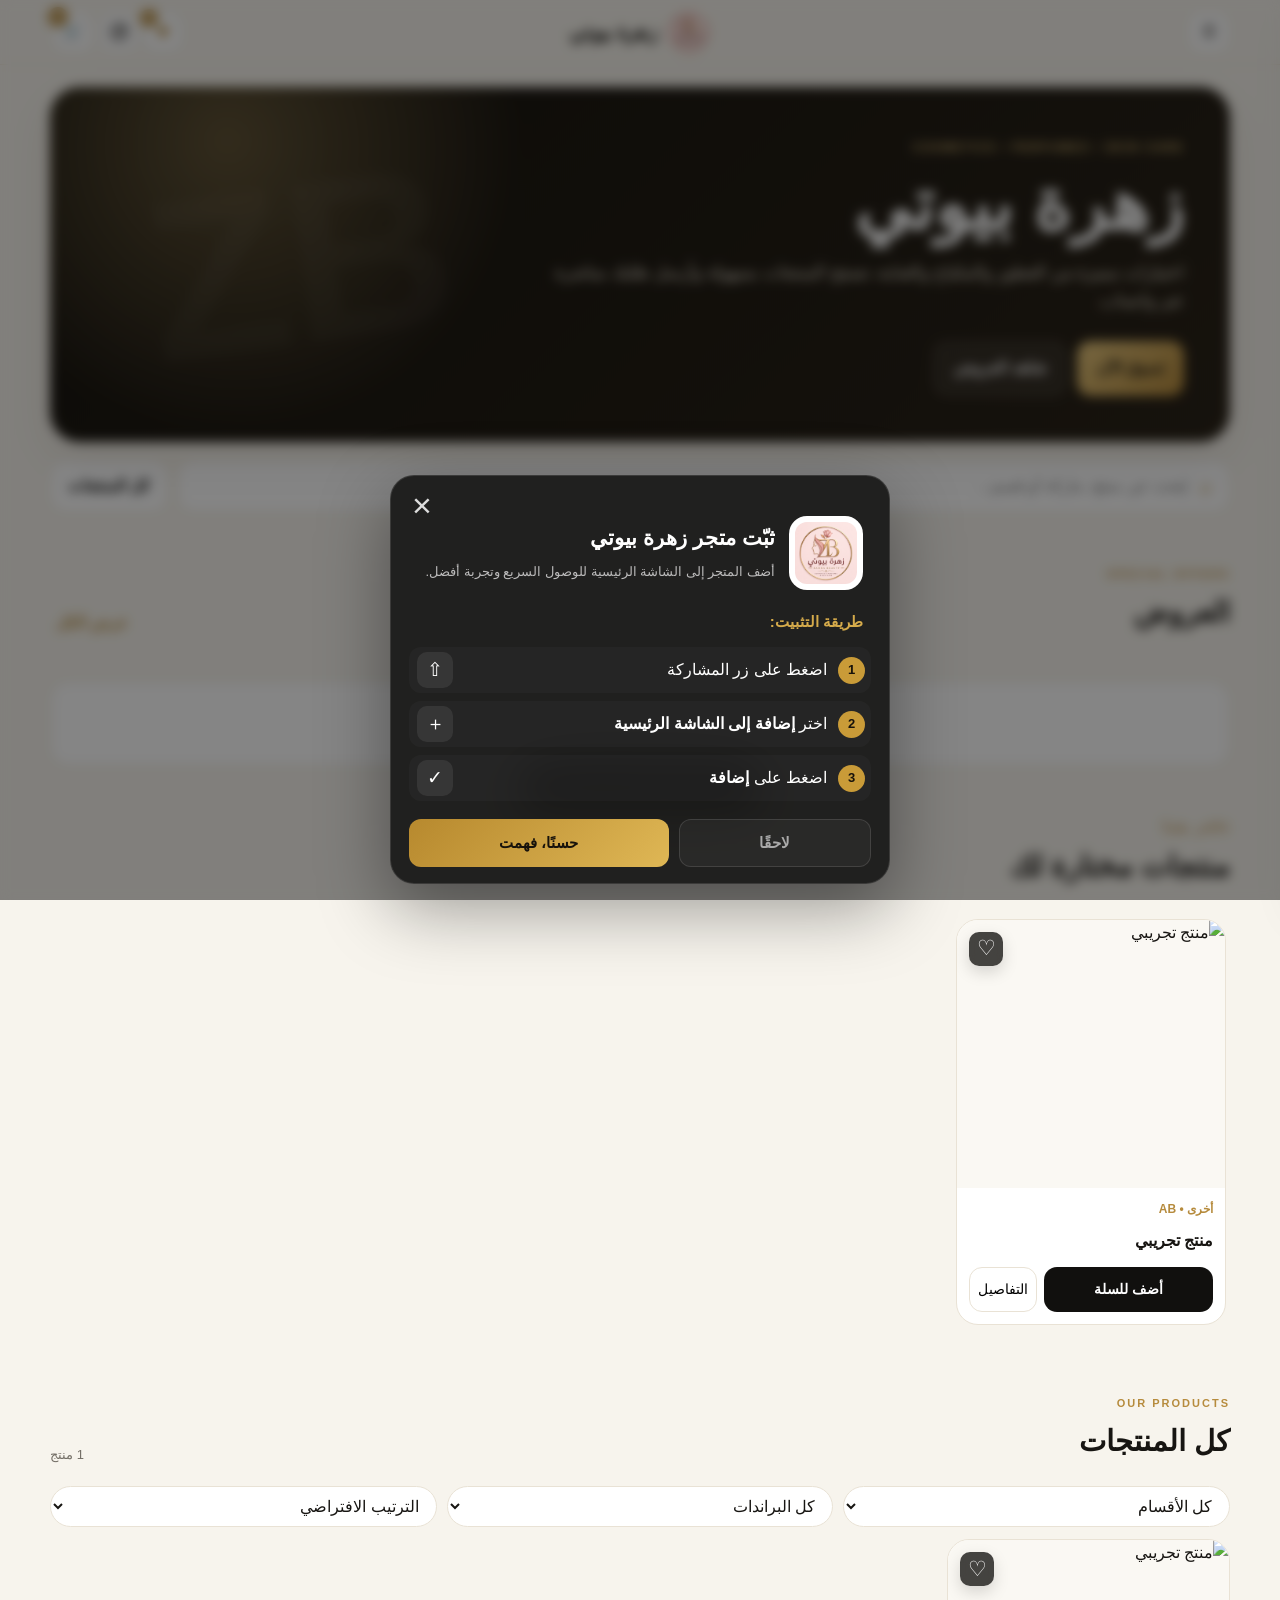
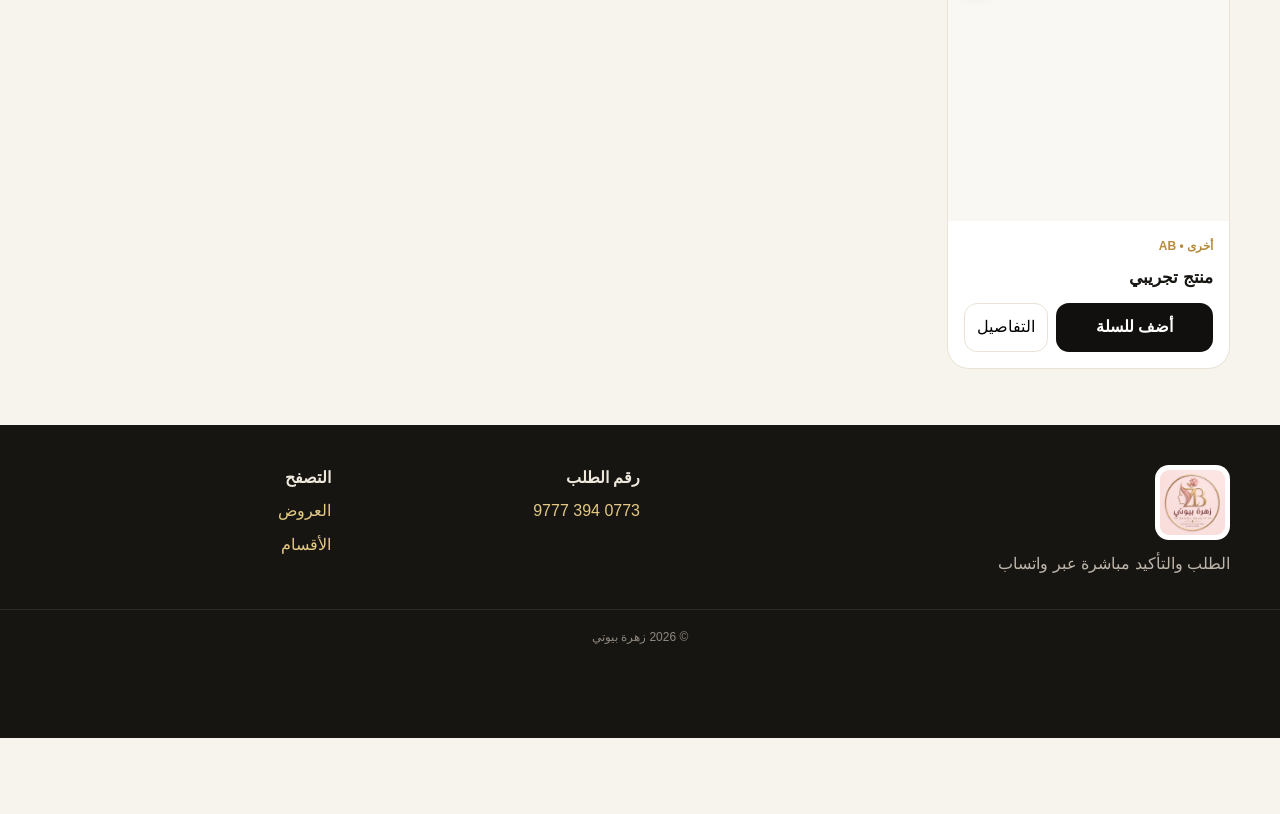
==== index.html @ 640f5eba "Use Zahra Beauty logo in index.html" ====
<!DOCTYPE html>
<html lang="ar" dir="rtl">

<head>

  <meta charset="UTF-8">

  <meta
    name="viewport"
    content="width=device-width, initial-scale=1.0, viewport-fit=cover"
  >

  <meta
    name="theme-color"
    content="#f8f4ec"
  >

  <meta
    name="description"
    content="كوزمتك زهرة بيوتي - عناية بالبشرة، مكياج، عطور ومنتجات أصلية"
  >

  <title>
    كوزمتك زهرة بيوتي
  </title>

  <!-- PWA -->
<link rel="manifest" href="manifest.webmanifest">

<!-- iPhone / iPad -->
<link
  rel="apple-touch-icon"
  sizes="180x180"
  href="apple-touch-icon.png"
>

<link
  rel="icon"
  type="image/png"
  sizes="192x192"
  href="apple-touch-icon.png"
>

<link
  rel="icon"
  type="image/png"
  sizes="512x512"
  href="apple-touch-icon.png"
>

<meta
  name="apple-mobile-web-app-capable"
  content="yes"
>

<meta
  name="apple-mobile-web-app-status-bar-style"
  content="default"
>

<meta
  name="apple-mobile-web-app-title"
  content="زهرة بيوتي"
>
  
  <link
    rel="stylesheet"
    href="styles.css"
  >

</head>


<body>


  <!-- =========================
       OFFLINE
  ========================== -->

  <div
    id="offlineBar"
    class="offline-bar"
    hidden
  >
    أنت غير متصل بالإنترنت — ستظهر البيانات المحفوظة إن وجدت
  </div>



  <!-- =========================
       HEADER
  ========================== -->

  <header class="topbar">

    <div class="topbar-inner container">


      <button
        class="icon-button"
        id="menuBtn"
        aria-label="فتح القائمة"
        type="button"
      >
        ☰
      </button>


      <a
        class="brand"
        href="#home"
        aria-label="زهرة بيوتي"
      >

        <img
          src="logo.png"
          alt="شعار زهرة بيوتي"
          class="brand-logo"
        >

        <span class="brand-text">
          زهرة بيوتي
        </span>

      </a>


      <button
        class="cart-button"
        id="cartBtn"
        aria-label="السلة"
        type="button"
      >

        <span class="cart-icon">
          🛒
        </span>

        <span
          class="cart-badge"
          id="cartCount"
        >
          0
        </span>

      </button>

    </div>

  </header>



  <!-- =========================
       DRAWER
  ========================== -->

  <aside
    class="drawer"
    id="drawer"
    aria-hidden="true"
  >

    <div class="drawer-panel">

      <div class="drawer-head">

        <strong>
          زهرة بيوتي
        </strong>

        <button
          class="icon-button"
          id="closeMenuBtn"
          aria-label="إغلاق"
          type="button"
        >
          ×
        </button>

      </div>


      <nav class="drawer-nav">

        <a href="#home">
          الرئيسية
        </a>

        <a href="#offers">
          العروض
        </a>

        <a href="#categories">
          الأقسام
        </a>

        <a href="#products">
          المنتجات
        </a>

        <a href="#footer">
          تواصل معنا
        </a>

      </nav>

    </div>


    <button
      class="drawer-backdrop"
      id="drawerBackdrop"
      aria-label="إغلاق القائمة"
      type="button"
    >
    </button>

  </aside>



  <!-- =========================
       MAIN
  ========================== -->

  <main id="home">


    <!-- =========================
         HERO
    ========================== -->

    <section class="hero container">

      <div class="hero-card">


        <div class="hero-copy">

          <span class="eyebrow">
            COSMETICS • PERFUMES • SKIN CARE
          </span>

          <h1>
            زهرة بيوتي
          </h1>

          <p>
            اختيارات مميزة من العطور والمكياج والعناية، تصفح المنتجات بسهولة وأرسل طلبك مباشرة عبر واتساب.
          </p>


          <div class="hero-actions">

            <a
              class="btn btn-primary"
              href="#products"
            >
              تسوق الآن
            </a>

            <a
              class="btn btn-ghost"
              href="#offers"
            >
              شاهد العروض
            </a>

          </div>

        </div>


        <div
          class="hero-mark"
          aria-hidden="true"
        >
          ZB
        </div>

      </div>

    </section>



    <!-- =========================
         BRANDS STRIP
    ========================== -->

    <section
      class="brand-showcase container"
      id="brandShowcase"
      hidden
      aria-label="البراندات"
    >
      <div
        class="brand-showcase-track"
        id="brandShowcaseTrack"
      ></div>
    </section>



    <!-- =========================
         SEARCH
    ========================== -->

    <section
      class="toolbar container"
      aria-label="البحث والتصفية"
    >

      <label class="searchbox">

        <span>
          ⌕
        </span>

        <input
          id="searchInput"
          type="search"
          placeholder="إبحث عن منتج، ماركة أو قسم..."
          autocomplete="off"
        >

      </label>


      <button
        class="filter-button"
        id="showAllBtn"
        type="button"
      >
        كل المنتجات
      </button>

    </section>



    <!-- =========================
         OFFERS
    ========================== -->

    <section
      class="section container"
      id="offers"
    >

      <div class="section-head">

        <div>

          <span class="section-kicker">
            SPECIAL OFFERS
          </span>

          <h2>
            العروض
          </h2>

        </div>


        <button
          class="text-button"
          data-filter-offers="true"
          type="button"
        >
          عرض الكل
        </button>

      </div>


      <div
        class="product-grid"
        id="offersGrid"
      >
      </div>


      <div
        class="empty-card"
        id="offersEmpty"
        hidden
      >
        لا توجد عروض حالياً
      </div>

    </section>



    <!-- =========================
         FEATURED
    ========================== -->

    <section
      id="featured"
      class="section container"
    >

      <div class="section-head">

        <div>

          <span class="section-kicker">
            الأكثر طلباً
          </span>

          <h2>
            منتجات مختارة لك
          </h2>

        </div>

      </div>


      <div
        id="featuredGrid"
        class="product-grid"
      >
      </div>


      <div
        id="featuredEmpty"
        class="empty-card"
        hidden
      >
        لا توجد منتجات مميزة حالياً.
      </div>

    </section>



    <!-- =========================
         CATEGORIES
         مخفي في الرئيسية
    ========================== -->

    <section
      class="section container"
      id="categories"
      hidden
    >

      <div class="section-head">

        <div>

          <span class="section-kicker">
            CATEGORIES
          </span>

          <h2>
            الأقسام
          </h2>

        </div>

      </div>


      <div
        class="category-grid"
        id="categoryGrid"
      >
      </div>

    </section>



    <!-- =========================
         PRODUCTS
    ========================== -->

    <section
      class="section container"
      id="products"
    >

      <div class="section-head">

        <div>

          <span class="section-kicker">
            OUR PRODUCTS
          </span>

          <h2 id="productsTitle">
            كل المنتجات
          </h2>

        </div>


        <span
          class="count-label"
          id="productsCount"
        >
        </span>

      </div>


      <div
        class="subfilters"
        id="subfilters"
        hidden
      >
      </div>


      <div
        class="product-grid"
        id="productsGrid"
      >
      </div>


      <div
        class="empty-card"
        id="productsEmpty"
        hidden
      >
        لا توجد منتجات مطابقة.
      </div>


      <div
        class="loading-card"
        id="loadingCard"
      >
        جاري تحميل المنتجات...
      </div>

    </section>

  </main>



  <!-- =========================
       FOOTER
  ========================== -->

  <footer
    class="footer"
    id="footer"
  >

    <div class="container footer-grid">


      <div>

        <img
          src="logo.png"
          alt="زهرة بيوتي"
          class="footer-logo"
        >

        <p>
          الطلب والتأكيد مباشرة عبر واتساب
        </p>

      </div>


      <div>

        <strong>
          رقم الطلب
        </strong>

        <a
          href="https://wa.me/9647733949777"
          target="_blank"
          rel="noopener"
        >
          0773 394 9777
        </a>

      </div>


      <div>

        <strong>
          التصفح
        </strong>

        <a href="#offers">
          العروض
        </a>

        <a href="#categories">
          الأقسام
        </a>

      </div>

    </div>


    <div class="footer-bottom">

      ©
      <span id="year"></span>
      زهرة بيوتي

    </div>

  </footer>



  <!-- =========================
       PRODUCT MODAL
  ========================== -->

  <dialog
    class="modal"
    id="productModal"
  >

    <button
      class="modal-close"
      type="button"
      data-close-modal="productModal"
      aria-label="إغلاق"
    >
      ×
    </button>


    <div
      id="productModalContent"
    >
    </div>

  </dialog>



  <!-- =========================
       CART MODAL
  ========================== -->

  <dialog
    class="modal cart-modal"
    id="cartModal"
  >

    <div class="modal-header">

      <h2>
        السلة
      </h2>

      <button
        class="modal-close static"
        type="button"
        data-close-modal="cartModal"
        aria-label="إغلاق"
      >
        ×
      </button>

    </div>


    <div
      class="cart-items"
      id="cartItems"
    >
    </div>


    <div class="cart-summary">

      <div>
        <span>
          عدد القطع
        </span>

        <strong id="cartPieces">
          0
        </strong>
      </div>


      <div>
        <span>
          الإجمالي
        </span>

        <strong id="cartTotal">
          0
        </strong>
      </div>

    </div>


    <form
      id="checkoutForm"
      class="checkout-form"
    >

      <input
        name="name"
        type="text"
        placeholder="الاسم"
        required
      >

      <input
        name="phone"
        type="tel"
        placeholder="رقم الهاتف"
        required
      >

      <textarea
        name="address"
        placeholder="العنوان"
        required
      ></textarea>

      <input
        name="landmark"
        type="text"
        placeholder="أقرب نقطة دالة"
      >

      <textarea
        name="notes"
        placeholder="ملاحظات الطلب"
      ></textarea>


      <button
        type="submit"
        class="checkout-button"
      >
        إرسال الطلب عبر واتساب
      </button>

    </form>

  </dialog>



  <!-- =========================
       TOAST
  ========================== -->

  <div
    id="toast"
    class="toast"
  >
  </div>



  <!-- =========================
       BOTTOM NAV
  ========================== -->

  <nav class="bottom-nav">


    <a
      href="#home"
      data-go-home
    >
      <span>
        ⌂
      </span>

      <small>
        الرئيسية
      </small>
    </a>


    <a
      href="#categories"
      data-go-categories
    >
      <span>
        ▦
      </span>

      <small>
        الأقسام
      </small>
    </a>


    <a
      href="#offers"
      data-filter-offers="true"
    >
      <span>
        ★
      </span>

      <small>
        العروض
      </small>
    </a>


    <button
      type="button"
      id="bottomCartBtn"
    >

      <span>
        🛒
      </span>

      <small>
        السلة
      </small>

      <b
        id="bottomCartCount"
      >
        0
      </b>

    </button>

  </nav>



  <!-- =========================
       SCRIPTS
  ========================== -->


<!-- =========================
     INSTALL GUIDE
========================= -->

<div
  id="installGuide"
  class="install-guide"
  hidden
>

  <div
    class="install-guide-backdrop"
    data-install-close
  ></div>


  <div class="install-guide-card">

    <button
      type="button"
      class="install-guide-close"
      data-install-close
      aria-label="إغلاق"
    >
      ×
    </button>


    <div class="install-guide-top">

      <img
        src="logo.png"
        alt="زهرة بيوتي"
        class="install-guide-logo"
      >


      <div>

        <h3>
          ثبّت متجر زهرة بيوتي
        </h3>

        <p>
          أضف المتجر إلى الشاشة الرئيسية للوصول السريع وتجربة أفضل.
        </p>

      </div>

    </div>


    <div class="install-guide-title">
      طريقة التثبيت:
    </div>


    <div class="install-guide-steps">

      <div class="install-step">

        <span class="install-step-number">
          1
        </span>

        <div>
          اضغط على زر المشاركة
        </div>

        <span class="install-step-icon">
          ⇧
        </span>

      </div>


      <div class="install-step">

        <span class="install-step-number">
          2
        </span>

        <div>
          اختر
          <strong>
            إضافة إلى الشاشة الرئيسية
          </strong>
        </div>

        <span class="install-step-icon">
          ＋
        </span>

      </div>


      <div class="install-step">

        <span class="install-step-number">
          3
        </span>

        <div>
          اضغط على
          <strong>
            إضافة
          </strong>
        </div>

        <span class="install-step-icon">
          ✓
        </span>

      </div>

    </div>


    <div class="install-guide-actions">

      <button
        type="button"
        class="install-later-btn"
        data-install-later
      >
        لاحقًا
      </button>


      <button
        type="button"
        class="install-ok-btn"
        data-install-ok
      >
        حسنًا، فهمت
      </button>

    </div>

  </div>

</div>

  <script src="config.js"></script>
  <script src="coupons-sync.js"></script>
  <script src="app.js"></script>
  <script src="progressive-products.js"></script>
  
</body>

</html>
---- styles.css ----
:root{
  --bg:#f7f4ed;
  --surface:#fff;
  --ink:#171512;
  --muted:#746f67;
  --line:#e9e2d5;
  --gold:#b68b3d;
  --gold2:#e3c47c;
  --dark:#11100e;
  --radius:22px;
  --shadow:0 16px 45px rgba(38,30,18,.08);
}


/* =========================
   RESET
========================= */

*{
  box-sizing:border-box;
}

html{
  scroll-behavior:smooth;
  -webkit-text-size-adjust:100%;
}

body{
  margin:0;
  background:var(--bg);
  color:var(--ink);
  font-family:Tahoma,Arial,sans-serif;
  line-height:1.65;
  -webkit-font-smoothing:antialiased;
  padding-bottom:76px;
}

button,
input,
textarea,
select{
  font:inherit;
}

button,
a{
  -webkit-tap-highlight-color:transparent;
}

.container{
  width:min(1180px,calc(100% - 28px));
  margin-inline:auto;
}


/* =========================
   OFFLINE
========================= */

.offline-bar{
  position:sticky;
  top:0;
  z-index:100;
  background:#7d2c24;
  color:#fff;
  text-align:center;
  padding:7px;
  font-size:13px;
}


/* =========================
   HEADER
========================= */

.topbar{
  position:sticky;
  top:0;
  z-index:50;
  background:rgba(247,244,237,.92);
  backdrop-filter:blur(14px);
  border-bottom:1px solid rgba(182,139,61,.12);
  padding-top:env(safe-area-inset-top);
}

.topbar-inner{
  min-height:64px;
  display:grid;
  grid-template-columns:44px 1fr 44px;
  align-items:center;
}

.brand{
  display:flex;
  align-items:center;
  justify-content:center;
  gap:10px;
  color:inherit;
  text-decoration:none;
}

.brand-logo{
  width:44px;
  height:44px;
  object-fit:contain;
  border-radius:50%;
}

.brand-text{
  font-weight:900;
  font-size:20px;
  letter-spacing:-.4px;
}

.icon-button,
.cart-button{
  width:42px;
  height:42px;
  border:1px solid var(--line);
  background:#fff;
  border-radius:14px;
  display:grid;
  place-items:center;
  cursor:pointer;
  color:var(--ink);
}

.cart-button{
  position:relative;
}

.cart-badge{
  position:absolute;
  top:-5px;
  left:-5px;
  min-width:20px;
  height:20px;
  padding:0 5px;
  border-radius:20px;
  background:var(--gold);
  color:#fff;
  font-size:11px;
  display:grid;
  place-items:center;
  font-weight:800;
}


/* =========================
   DRAWER
========================= */

.drawer{
  position:fixed;
  inset:0;
  z-index:80;
  pointer-events:none;
}

.drawer.open{
  pointer-events:auto;
}

.drawer-backdrop{
  position:absolute;
  inset:0;
  border:0;
  background:rgba(0,0,0,.36);
  opacity:0;
  transition:.25s;
}

.drawer-panel{
  position:absolute;
  right:0;
  top:0;
  bottom:0;
  width:min(340px,86vw);
  background:var(--surface);
  padding:20px;
  z-index:2;
  transform:translateX(105%);
  transition:.25s;
  box-shadow:var(--shadow);
}

.drawer.open .drawer-panel{
  transform:none;
}

.drawer.open .drawer-backdrop{
  opacity:1;
}

.drawer-head{
  display:flex;
  justify-content:space-between;
  align-items:center;
  padding-bottom:18px;
  border-bottom:1px solid var(--line);
}

.drawer-nav{
  display:grid;
  padding-top:18px;
}

.drawer-nav a{
  padding:14px 4px;
  color:var(--ink);
  text-decoration:none;
  border-bottom:1px solid var(--line);
  font-weight:700;
}


/* =========================
   HERO
========================= */

.hero{
  padding-top:22px;
}

.hero-card{
  min-height:320px;
  border-radius:30px;
  background:
    radial-gradient(
      circle at 15% 15%,
      rgba(227,196,124,.35),
      transparent 28%
    ),
    linear-gradient(
      135deg,
      #181510,
      #2b2419
    );
  color:#fff;
  display:grid;
  grid-template-columns:1.25fr .75fr;
  align-items:center;
  overflow:hidden;
  position:relative;
  padding:46px;
  box-shadow:var(--shadow);
}

.hero-copy{
  position:relative;
  z-index:2;
  max-width:650px;
}

.eyebrow,
.section-kicker{
  font-size:11px;
  letter-spacing:2px;
  color:var(--gold2);
  font-weight:800;
}

.hero h1{
  font-size:clamp(38px,7vw,72px);
  line-height:1;
  margin:10px 0 18px;
}

.hero p{
  color:#eee6d8;
  max-width:630px;
  font-size:17px;
}

.hero-actions{
  display:flex;
  gap:10px;
  flex-wrap:wrap;
  margin-top:26px;
}

.hero-mark{
  font:900 clamp(110px,20vw,230px)/1 Arial;
  color:rgba(255,255,255,.035);
  text-align:center;
  transform:rotate(-8deg);
  user-select:none;
}


/* =========================
   BUTTONS
========================= */

.btn{
  border:0;
  border-radius:14px;
  padding:13px 20px;
  font-weight:800;
  cursor:pointer;
  text-decoration:none;
  text-align:center;
  display:inline-flex;
  align-items:center;
  justify-content:center;
  gap:8px;
}

.btn-primary{
  background:linear-gradient(
    135deg,
    var(--gold2),
    var(--gold)
  );
  color:#1b160e;
}

.btn-ghost{
  background:rgba(255,255,255,.07);
  color:#fff;
  border:1px solid rgba(255,255,255,.16);
}

.btn-whatsapp,
.checkout-button{
  width:100%;
  border:0;
  background:#178a51;
  color:#fff;
  font-size:16px;
  font-weight:800;
  padding:14px;
  border-radius:14px;
  cursor:pointer;
}


/* =========================
   SEARCH / TOOLBAR
========================= */

.toolbar{
  display:flex;
  gap:10px;
  margin-top:18px;
}

.searchbox{
  background:#fff;
  border:1px solid var(--line);
  border-radius:16px;
  height:52px;
  flex:1;
  display:flex;
  align-items:center;
  gap:10px;
  padding:0 16px;
}

.searchbox span{
  font-size:24px;
  color:var(--gold);
}

.searchbox input{
  width:100%;
  border:0;
  outline:0;
  background:transparent;
}

.filter-button{
  border:1px solid var(--line);
  background:#fff;
  border-radius:16px;
  padding:0 17px;
  font-weight:800;
  cursor:pointer;
}


/* =========================
   SECTIONS
========================= */

.section{
  padding-top:48px;
  scroll-margin-top:80px;
}

.section-head{
  display:flex;
  justify-content:space-between;
  align-items:end;
  gap:16px;
  margin-bottom:20px;
}

.section-head h2{
  margin:3px 0 0;
  font-size:29px;
}

.section-kicker{
  color:var(--gold);
}

.text-button{
  border:0;
  background:transparent;
  color:var(--gold);
  font-weight:800;
  cursor:pointer;
}

.count-label{
  color:var(--muted);
  font-size:13px;
}


/* =========================
   CATEGORIES
========================= */

#categoryGrid{
  display:grid;
  grid-template-columns:repeat(2,minmax(0,1fr));
  gap:18px;
  padding:14px 0 25px;
}

.category-card{
  min-height:135px;
  border:1px solid #eadfc8;
  border-radius:24px;
  background:#fff;
  padding:18px;
  display:flex;
  flex-direction:column;
  justify-content:space-between;
  cursor:pointer;
  transition:.2s;
  text-align:right;
  box-shadow:0 8px 25px rgba(0,0,0,.05);
}

.category-card:hover{
  transform:translateY(-3px);
  box-shadow:var(--shadow);
  border-color:#dacba9;
}

.category-card strong{
  font-size:20px;
  font-weight:900;
}

.category-card small{
  color:var(--muted);
}

.category-card.active{
  background:linear-gradient(
    135deg,
    #201b13,
    #3a2d19
  );
  border-color:#c99c49;
  color:#fff;
}

.category-card.active strong,
.category-card.active small{
  color:#fff;
}


/* بطاقة الأقسام الجديدة */

.category-card-new{
  width:100%;
  padding:0;
  overflow:hidden;
  background:#fff;
  border-radius:28px;
  display:flex;
  flex-direction:column;
  text-align:center;
}

.category-card-new .category-image-box{
  width:100%;
  aspect-ratio:1/1;
  display:flex;
  align-items:center;
  justify-content:center;
  background:#fff;
  padding:22px;
  border-bottom:1px solid #f1eadf;
  overflow:hidden;
}

.category-card-new .category-logo{
  width:75%;
  height:75%;
  max-width:140px;
  max-height:140px;
  object-fit:contain;
  display:block;
  margin:auto;
}

.category-card-new .category-card-info{
  width:100%;
  padding:17px 10px 14px;
  display:flex;
  flex-direction:column;
  align-items:center;
  gap:7px;
  background:#fff;
}

.category-card-new .category-card-info strong{
  font-size:18px;
  font-weight:800;
  color:#111;
}

.category-card-new .category-card-info small{
  font-size:13px;
  color:#888;
}

.category-card-new .category-details-btn{
  width:100%;
  padding:13px 8px;
  border-top:1px solid #eee;
  font-size:16px;
  font-weight:700;
  color:#8b7217;
  background:#fff;
}

.category-card-new:active{
  transform:scale(.98);
}


/* =========================
   PRODUCT GRID
========================= */

.product-grid{
  display:grid;
  grid-template-columns:repeat(4,1fr);
  gap:16px;
}

.product-card{
  background:#fff;
  border:1px solid var(--line);
  border-radius:22px;
  overflow:hidden;
  display:flex;
  flex-direction:column;
  min-width:0;
}

.product-image-wrap{
  aspect-ratio:1/1;
  background:#faf8f3;
  position:relative;
  overflow:hidden;
  cursor:pointer;
}

.product-image{
  width:100%;
  height:100%;
  object-fit:contain;
  display:block;
}

.offer-pill{
  position:absolute;
  top:11px;
  right:11px;
  background:#17120b;
  color:#f6d891;
  border:1px solid rgba(246,216,145,.36);
  padding:5px 9px;
  border-radius:999px;
  font-size:11px;
  font-weight:800;
}

.image-count{
  position:absolute;
  bottom:10px;
  left:10px;
  background:rgba(0,0,0,.62);
  color:#fff;
  border-radius:999px;
  padding:4px 8px;
  font-size:11px;
}

.product-body{
  padding:16px;
  display:flex;
  flex-direction:column;
  gap:9px;
  flex:1;
}

.product-meta{
  color:var(--gold);
  font-size:12px;
  font-weight:800;
}

.product-title{
  margin:0;
  font-size:17px;
  line-height:1.4;
  font-weight:800;
  cursor:pointer;
}

.product-card .product-desc{
  display:none;
}

.price-row{
  display:flex;
  align-items:center;
  gap:8px;
  flex-wrap:wrap;
  margin-top:auto;
}

.price{
  font-size:19px;
  font-weight:900;
}

.old-price{
  text-decoration:line-through;
  color:#a29b91;
  font-size:13px;
}

.discount-note{
  color:#9d6c11;
  font-size:11px;
  font-weight:800;
}

.product-actions{
  display:grid;
  grid-template-columns:1fr auto;
  gap:8px;
  margin-top:5px;
}

.add-btn{
  border:0;
  background:var(--dark);
  color:#fff;
  border-radius:13px;
  padding:10px 12px;
  font-weight:800;
  cursor:pointer;
}

.details-btn{
  border:1px solid var(--line);
  background:#fff;
  border-radius:13px;
  padding:10px 12px;
  cursor:pointer;
}


/* =========================
   QUANTITY
========================= */

.qty-control{
  display:flex;
  align-items:center;
  border:1px solid var(--line);
  border-radius:12px;
  overflow:hidden;
  width:max-content;
  background:#fff;
}

.qty-control button{
  border:0;
  background:#fff;
  width:34px;
  height:34px;
  cursor:pointer;
  font-size:17px;
}

.qty-control span{
  min-width:34px;
  text-align:center;
  font-weight:800;
}


/* =========================
   FILTERS
========================= */

.subfilters{
  display:flex;
  flex-direction:column;
  gap:10px;
  padding-bottom:12px;
}

.brand-filter{
  display:flex;
  gap:8px;
  overflow-x:auto;
  scrollbar-width:none;
}

.brand-filter::-webkit-scrollbar{
  display:none;
}

.chip{
  white-space:nowrap;
  border:1px solid var(--line);
  background:#fff;
  border-radius:999px;
  padding:8px 13px;
  cursor:pointer;
}

.chip.active{
  background:var(--dark);
  color:#fff;
  border-color:var(--dark);
}

.filter-selects{
  display:grid;
  grid-template-columns:1fr 1fr;
  gap:10px;
  width:100%;
}

.sort-select{
  width:100%;
  min-width:0;
  border:1px solid var(--line);
  background:#fff;
  color:var(--ink);
  border-radius:999px;
  padding:10px 13px;
  outline:none;
}


/* =========================
   EMPTY / LOADING
========================= */

.empty-card,
.loading-card{
  padding:28px;
  border:1px dashed #d6cbb6;
  background:#fff;
  border-radius:20px;
  text-align:center;
  color:var(--muted);
}


/* =========================
   HOME SLIDERS
========================= */

#offers,
#featured{
  overflow:hidden;
}

#offersGrid,
#featuredGrid{
  display:flex !important;
  gap:14px;
  overflow-x:auto;
  overflow-y:hidden;
  padding:8px 4px 16px;
  scroll-snap-type:x mandatory;
  -webkit-overflow-scrolling:touch;
  scrollbar-width:none;
}

#offersGrid::-webkit-scrollbar,
#featuredGrid::-webkit-scrollbar{
  display:none;
}

#offersGrid .product-card,
#featuredGrid .product-card{
  flex:0 0 66%;
  max-width:270px;
  scroll-snap-align:start;
  border-radius:22px;
  overflow:hidden;
}

#offersGrid .product-image-wrap,
#featuredGrid .product-image-wrap{
  aspect-ratio:1/1;
}

#offersGrid .product-body,
#featuredGrid .product-body{
  padding:12px;
}

#offersGrid .product-title,
#featuredGrid .product-title{
  font-size:16px;
  line-height:1.5;
  display:-webkit-box;
  -webkit-line-clamp:2;
  -webkit-box-orient:vertical;
  overflow:hidden;
}

#offersGrid .product-meta,
#featuredGrid .product-meta{
  font-size:12px;
}

#offersGrid .price,
#featuredGrid .price{
  font-size:17px;
}

#offersGrid .product-actions,
#featuredGrid .product-actions{
  gap:7px;
}

#offersGrid .add-btn,
#offersGrid .details-btn,
#featuredGrid .add-btn,
#featuredGrid .details-btn{
  padding:10px 8px;
  font-size:14px;
}


/* =========================
   MODAL
========================= */

.modal{
  width:min(940px,calc(100% - 20px));
  max-height:92dvh;
  border:0;
  border-radius:26px;
  padding:0;
  background:#fff;
  color:var(--ink);
  box-shadow:0 30px 90px rgba(0,0,0,.25);
}

.modal::backdrop{
  background:rgba(0,0,0,.55);
  backdrop-filter:blur(3px);
}

.modal-close{
  position:sticky;
  top:12px;
  left:12px;
  z-index:9999;
  width:44px;
  height:44px;
  margin-left:12px;
  margin-right:auto;
  margin-top:12px;
  border:1px solid var(--line);
  border-radius:50%;
  background:#fff;
  display:flex;
  align-items:center;
  justify-content:center;
  cursor:pointer;
  box-shadow:0 4px 14px rgba(0,0,0,.15);
}

.modal-close.static{
  position:static;
  margin:0;
}

.modal-header{
  display:flex;
  align-items:center;
  justify-content:space-between;
  padding:22px;
  border-bottom:1px solid var(--line);
}

.modal-header h2{
  margin:2px 0 0;
}


/* =========================
   PRODUCT DETAILS
========================= */

.product-detail{
  display:grid;
  grid-template-columns:1fr 1fr;
}

.gallery{
  background:#faf8f3;
  padding:18px;
  min-width:0;
}

.gallery-main{
  aspect-ratio:1/1;
  background:#fff;
  border-radius:18px;
  overflow:hidden;
  display:grid;
  place-items:center;
}

.gallery-main img{
  width:100%;
  height:100%;
  object-fit:contain;
}

.thumbs{
  display:flex;
  gap:8px;
  margin-top:10px;
  overflow:auto;
}

.thumb{
  width:68px;
  height:68px;
  flex:0 0 auto;
  border:1px solid var(--line);
  border-radius:12px;
  background:#fff;
  padding:4px;
  cursor:pointer;
}

.thumb.active{
  border-color:var(--gold);
  box-shadow:0 0 0 2px rgba(182,139,61,.15);
}

.thumb img{
  width:100%;
  height:100%;
  object-fit:contain;
}

.product-info{
  padding:34px;
}

.product-info h2{
  font-size:30px;
  line-height:1.35;
  margin:6px 0 14px;
}

.full-desc{
  white-space:pre-wrap;
  word-break:break-word;
  color:#5e5850;
  background:#fbf9f5;
  border:1px solid var(--line);
  padding:15px;
  border-radius:14px;
  margin:18px 0;
}

.detail-add{
  display:flex;
  align-items:center;
  gap:10px;
  flex-wrap:wrap;
}

.detail-add .add-btn{
  padding:12px 18px;
}


/* القسم والبراند داخل التفاصيل */

.detail-links{
  display:flex;
  align-items:center;
  justify-content:flex-start;
  gap:8px;
  flex-wrap:wrap;
  margin-bottom:12px;
}

.detail-filter-link{
  appearance:none;
  border:1px solid #eadfcd;
  background:#faf6ef;
  color:#b7832f;
  padding:8px 14px;
  border-radius:999px;
  font:inherit;
  font-size:13px;
  font-weight:700;
  cursor:pointer;
  box-shadow:0 2px 8px rgba(0,0,0,.05);
  transition:.2s;
}

.detail-filter-link:active{
  transform:scale(.96);
  background:#f3eadc;
}


/* =========================
   CART
========================= */

body.cart-open{
  overflow:hidden !important;
  position:fixed !important;
  width:100%;
  left:0;
  right:0;
  touch-action:none;
}

.cart-modal{
  width:min(680px,calc(100% - 12px)) !important;
  height:94dvh;
  max-height:94dvh !important;
  padding:0 0 24px !important;
  overflow-y:auto !important;
  overflow-x:hidden !important;
  overscroll-behavior:contain;
  -webkit-overflow-scrolling:touch;
}

.cart-modal .modal-header{
  position:sticky;
  top:0;
  z-index:30;
  background:#fff;
}

.cart-items{
  padding:10px 20px;
  max-height:none !important;
  overflow:visible !important;
}

.cart-item{
  display:grid;
  grid-template-columns:74px 1fr auto;
  gap:12px;
  align-items:center;
  padding:12px 0;
  border-bottom:1px solid var(--line);
}

.cart-item img{
  width:74px;
  height:74px;
  object-fit:contain;
  background:#faf8f3;
  border-radius:12px;
}

.cart-item h4{
  margin:0 0 3px;
  font-size:14px;
}

.cart-item p{
  margin:0;
  color:var(--muted);
  font-size:12px;
}

.remove-btn{
  border:0;
  background:transparent;
  color:#a34b3c;
  cursor:pointer;
}

.cart-summary{
  margin:0 20px 14px;
  padding:13px 0;
  border-top:1px solid var(--line);
  border-bottom:1px solid var(--line);
  display:flex;
  justify-content:space-between;
  gap:20px;
}

.cart-summary div{
  display:grid;
}

.cart-summary span{
  color:var(--muted);
  font-size:12px;
}

.cart-tools{
  display:flex;
  justify-content:flex-start;
  padding:14px 20px 4px;
}

.clear-cart-btn{
  border:1px solid #dfb3a9;
  background:#fff6f3;
  color:#a63726;
  border-radius:13px;
  padding:10px 15px;
  font-weight:800;
  cursor:pointer;
}


/* =========================
   CHECKOUT
========================= */

.checkout-form{
  padding:0 20px;
  display:grid;
  gap:11px;
  max-height:none !important;
  overflow:visible !important;
  padding-bottom:
    max(
      110px,
      calc(
        85px +
        env(safe-area-inset-bottom)
      )
    ) !important;
}

.checkout-form label{
  font-size:12px;
  font-weight:800;
  display:grid;
  gap:5px;
}

.checkout-form input,
.checkout-form textarea,
.checkout-form select{
  width:100%;
  border:1px solid var(--line);
  background:#fbfaf7;
  border-radius:12px;
  padding:11px 12px;
  outline:none;
  font-size:16px !important;
}

.checkout-form input:focus,
.checkout-form textarea:focus{
  border-color:var(--gold);
}

.checkout-form .btn-whatsapp,
.checkout-form .checkout-button{
  position:sticky;
  bottom:max(8px,env(safe-area-inset-bottom));
  z-index:40;
  width:100%;
  min-height:58px;
  margin-top:18px;
  border-radius:16px;
}


/* =========================
   TOAST
========================= */

.toast{
  position:fixed;
  z-index:120;
  bottom:90px;
  left:50%;
  transform:translate(-50%,20px);
  opacity:0;
  pointer-events:none;
  background:#181510;
  color:#fff;
  padding:10px 16px;
  border-radius:999px;
  transition:.2s;
  max-width:calc(100% - 30px);
  text-align:center;
}

.toast.show{
  opacity:1;
  transform:translate(-50%,0);
}


/* =========================
   FOOTER
========================= */

.footer{
  margin-top:56px;
  background:#171512;
  color:#eee8dc;
  padding:40px 0 90px;
}

.footer-grid{
  display:grid;
  grid-template-columns:2fr 1fr 1fr;
  gap:28px;
}

.footer-grid>div{
  display:grid;
  align-content:start;
  gap:7px;
}

.footer a{
  color:#e4c984;
  text-decoration:none;
}

.footer p{
  color:#bdb5aa;
  margin:4px 0;
}

.footer-logo{
  width:75px;
  background:#fff;
  border-radius:14px;
  padding:5px;
}

.footer-bottom{
  text-align:center;
  color:#8f887f;
  border-top:1px solid #2d2924;
  margin-top:28px;
  padding-top:18px;
  font-size:12px;
}


/* =========================
   BOTTOM NAV
========================= */

.bottom-nav{
  display:none;
  position:fixed;
  z-index:45;
  bottom:0;
  left:0;
  right:0;
  background:rgba(255,255,255,.97);
  border-top:1px solid var(--line);
  padding-bottom:env(safe-area-inset-bottom);
  grid-template-columns:repeat(4,1fr);
  min-height:66px;
}

.bottom-nav a,
.bottom-nav button{
  position:relative;
  border:0;
  background:transparent;
  text-decoration:none;
  color:#4f4a43;
  display:grid;
  place-items:center;
  align-content:center;
  gap:1px;
  cursor:pointer;
}

.bottom-nav span{
  font-size:20px;
  line-height:1;
}

.bottom-nav small{
  font-size:10px;
}

.bottom-nav b{
  position:absolute;
  top:6px;
  right:calc(50% - 25px);
  background:var(--gold);
  color:#fff;
  border-radius:20px;
  min-width:17px;
  height:17px;
  display:grid;
  place-items:center;
  font-size:9px;
}


/* =========================
   TABLET
========================= */

@media(max-width:920px){

  .product-grid{
    grid-template-columns:repeat(3,1fr);
  }

  .hero-card{
    padding:32px;
  }

  .product-detail{
    grid-template-columns:1fr 1fr;
  }
}


/* =========================
   MOBILE
========================= */

@media(max-width:680px){

  body{
    padding-bottom:72px;
  }

  .topbar{
    padding-top:max(
      env(safe-area-inset-top),
      10px
    );
  }

  .topbar-inner{
    min-height:64px;
  }

  .brand-logo{
    width:44px;
    height:44px;
  }

  .brand-text{
    font-size:18px;
    line-height:1.2;
  }

  .icon-button,
  .cart-button{
    min-width:46px;
    min-height:46px;
  }

  .hero{
    padding-top:12px;
  }

  .hero-card{
    min-height:310px;
    padding:26px 22px;
    grid-template-columns:1fr;
  }

  .hero-mark{
    position:absolute;
    left:-10px;
    bottom:-5px;
  }

  .hero h1{
    font-size:44px;
  }

  .hero p{
    font-size:14px;
  }

  .toolbar{
    position:sticky;
    top:63px;
    z-index:30;
    background:var(--bg);
    padding:8px 0;
    margin-top:8px;
  }

  .filter-button{
    display:none;
  }

  .section{
    padding-top:36px;
  }

  .section-head h2{
    font-size:25px;
  }

  .product-grid{
    grid-template-columns:
      repeat(2,minmax(0,1fr));
    gap:10px;
  }

  .product-card{
    border-radius:17px;
  }

  .product-body{
    padding:12px;
    gap:7px;
  }

  .product-title{
    font-size:14px;
  }

  .price{
    font-size:16px;
  }

  .product-actions{
    grid-template-columns:1fr;
  }

  .details-btn{
    display:none;
  }

  .add-btn{
    padding:9px 8px;
    font-size:12px;
  }

  .product-detail{
    grid-template-columns:1fr;
  }

  .gallery{
    padding:12px;
  }

  .product-info{
    padding:20px;
  }

  .product-info h2{
    font-size:24px;
  }

  .modal{
    max-height:94dvh;
  }

  .footer-grid{
    grid-template-columns:1fr 1fr;
  }

  .footer-grid>div:first-child{
    grid-column:1/-1;
  }

  .bottom-nav{
    display:grid;
  }

  .cart-modal{
    width:calc(100% - 8px) !important;
    height:96dvh;
    max-height:96dvh !important;
    border-radius:24px 24px 18px 18px;
  }

  .cart-item{
    grid-template-columns:60px 1fr auto;
  }

  .cart-item img{
    width:60px;
    height:60px;
  }

  .checkout-form{
    padding-left:14px;
    padding-right:14px;
  }

  .cart-items{
    padding-left:14px;
    padding-right:14px;
  }

  #offersGrid .product-card,
  #featuredGrid .product-card{
    flex-basis:66%;
  }
}


/* =========================
   SMALL MOBILE
========================= */

@media(max-width:390px){

  .container{
    width:min(
      calc(100% - 20px),
      1180px
    );
  }

  #categoryGrid{
    gap:12px;
  }

  .category-card-new{
    border-radius:22px;
  }

  .category-card-new
  .category-card-info strong{
    font-size:16px;
  }

  .product-grid{
    gap:8px;
  }

  .product-body{
    padding:10px;
  }

  .product-title{
    font-size:13px;
  }

  .hero-card{
    padding:22px 18px;
  }

  .hero h1{
    font-size:39px;
  }

  .filter-selects{
    gap:7px;
  }

  .sort-select{
    font-size:12px;
    padding:9px 8px;
  }
}


/* =========================
   STANDALONE / PWA
========================= */

@media(display-mode:standalone){

  .topbar{
    padding-top:max(
      env(safe-area-inset-top),
      12px
    );
  }

  .topbar-inner{
    min-height:64px;
  }
}

/* =========================
   حالة نفذت الكمية
========================= */

.add-btn:disabled{
  background:#c9c4ba !important;
  color:#ffffff !important;
  cursor:not-allowed;
  opacity:.9;
}

.product-card:has(.add-btn:disabled) .product-image{
  opacity:.55;
  filter:grayscale(.35);
}

.product-card:has(.add-btn:disabled) .offer-pill{
  background:#9d2d20;
  color:#fff;
  border-color:#9d2d20;
}

/* =========================
   صف الفلاتر
========================= */

#subfilters{
  display:grid;
  grid-template-columns:repeat(3,minmax(0,1fr));
  gap:10px;
  align-items:center;
}

#subfilters .sort-select{
  width:100%;
  min-width:0;
}

/* الهاتف */
@media(max-width:680px){

  #subfilters{
    grid-template-columns:repeat(3,minmax(0,1fr));
    gap:7px;
  }

  #subfilters .sort-select{
    font-size:13px;
    padding:10px 7px;
  }
}

/* روابط القسم والبراند داخل تفاصيل المنتج */

.product-links{
  display:flex;
  flex-wrap:wrap;
  gap:8px;
  margin-bottom:12px;
}

.product-link-btn{
  width:auto;
  border:1px solid #d7bd85;
  background:#fffaf1;
  color:#9b7026;
  padding:7px 12px;
  border-radius:999px;
  font-size:14px;
  font-weight:700;
  cursor:pointer;
}


/* =========================================
   صفحة الأقسام
========================================= */

#categoryGrid{
  display:grid;
  grid-template-columns:repeat(2,minmax(0,1fr));
  gap:14px;
}

.category-card{
  position:relative;
  min-height:185px;
  border:1px solid #eadfc9;
  border-radius:24px;
  background:#fff;
  padding:20px 14px;
  display:flex;
  flex-direction:column;
  align-items:center;
  justify-content:center;
  gap:10px;
  overflow:hidden;
  cursor:pointer;
  color:#171512;
}

.category-card.active{
  background:#17130d;
  color:#fff;
  border-color:#b68b3d;
}

.category-logo-wrap{
  width:76px;
  height:76px;
  border-radius:50%;
  background:#fff;
  display:flex;
  align-items:center;
  justify-content:center;
  border:1px solid #eadfc9;
  padding:7px;
}

.category-logo{
  width:100%;
  height:100%;
  object-fit:contain;
  border-radius:50%;
}

.category-name{
  font-size:20px;
  text-align:center;
  line-height:1.4;
}

.category-count{
  font-size:13px;
  opacity:.7;
}

@media(min-width:700px){

  #categoryGrid{
    grid-template-columns:repeat(3,minmax(0,1fr));
  }

}

@media(max-width:480px){

  #categoryGrid{
    grid-template-columns:repeat(2,minmax(0,1fr));
    gap:10px;
  }

  .category-card{
    min-height:160px;
    padding:15px 8px;
  }

  .category-logo-wrap{
    width:62px;
    height:62px;
  }

  .category-name{
    font-size:17px;
  }

}

/* =========================================
   INSTALL GUIDE
========================================= */

.install-guide{
  position:fixed;
  inset:0;
  z-index:99999;

  display:flex;
  align-items:flex-end;
  justify-content:center;

  padding:
    16px
    12px
    max(16px, env(safe-area-inset-bottom));
}

.install-guide[hidden]{
  display:none !important;
}

.install-guide-backdrop{
  position:absolute;
  inset:0;

  background:rgba(0,0,0,.48);

  backdrop-filter:blur(6px);
  -webkit-backdrop-filter:blur(6px);
}

.install-guide-card{
  position:relative;
  z-index:2;

  width:min(500px,100%);

  background:rgba(24,24,23,.92);
  color:#fff;

  border:1px solid rgba(255,255,255,.12);

  border-radius:24px;

  padding:22px 18px 16px;

  box-shadow:
    0 24px 70px
    rgba(0,0,0,.38);

  backdrop-filter:blur(22px);
  -webkit-backdrop-filter:blur(22px);
}

.install-guide-close{
  position:absolute;
  top:10px;
  left:12px;

  width:38px;
  height:38px;

  padding:0;
  margin:0;

  border:0;
  background:transparent;

  color:#ddd;

  font-size:34px;
  font-weight:300;

  line-height:1;

  cursor:pointer;
}

.install-guide-top{
  display:flex;
  align-items:center;
  gap:14px;

  padding:18px 8px 16px;
}

.install-guide-logo{
  width:74px;
  height:74px;

  object-fit:contain;

  border-radius:18px;

  background:#fff;

  padding:6px;

  flex:0 0 auto;
}

.install-guide-top h3{
  margin:0 0 7px;

  font-size:21px;
  line-height:1.4;
}

.install-guide-top p{
  margin:0;

  color:#bbb;

  font-size:13px;
  line-height:1.8;
}

.install-guide-title{
  margin:4px 8px 12px;

  color:#d5ab4b;

  font-size:15px;
  font-weight:800;
}

.install-guide-steps{
  display:flex;
  flex-direction:column;
  gap:8px;
}

.install-step{
  display:grid;

  grid-template-columns:
    30px
    1fr
    38px;

  align-items:center;

  gap:8px;

  min-height:46px;

  padding:4px 6px;

  border-radius:12px;

  background:rgba(255,255,255,.025);
}

.install-step-number{
  width:27px;
  height:27px;

  border-radius:50%;

  display:flex;
  align-items:center;
  justify-content:center;

  background:#c99b38;
  color:#17120b;

  font-weight:800;
  font-size:13px;
}

.install-step-icon{
  width:36px;
  height:36px;

  display:flex;
  align-items:center;
  justify-content:center;

  border-radius:10px;

  background:rgba(255,255,255,.08);

  color:#fff;

  font-size:19px;
}

.install-guide-actions{
  display:grid;

  grid-template-columns:
    1fr
    1.35fr;

  gap:10px;

  margin-top:18px;
}

.install-later-btn,
.install-ok-btn{
  min-height:48px;

  border-radius:12px;

  font-size:15px;
  font-weight:800;

  cursor:pointer;
}

.install-later-btn{
  border:1px solid rgba(255,255,255,.12);

  background:rgba(255,255,255,.04);

  color:#aaa;
}

.install-ok-btn{
  border:0;

  background:
    linear-gradient(
      135deg,
      #b7892e,
      #dfb755
    );

  color:#17120b;
}

@media(max-width:600px){

  .install-guide{
    padding:
      10px
      10px
      max(12px, env(safe-area-inset-bottom));
  }

  .install-guide-card{
    border-radius:22px;
    padding:18px 14px 14px;
  }

  .install-guide-logo{
    width:66px;
    height:66px;
  }

  .install-guide-top h3{
    font-size:18px;
  }

  .install-guide-top p{
    font-size:12px;
  }

  .install-step{
    grid-template-columns:
      28px
      1fr
      34px;
  }

  .install-step-icon{
    width:34px;
    height:34px;
  }

  .install-guide-actions{
    gap:8px;
  }
}


/* =========================
   HOME BRAND LOGOS STRIP
========================= */

.brand-showcase{
  margin-top:18px;
  overflow:hidden;
}

.brand-showcase-track{
  display:flex;
  gap:12px;
  overflow-x:auto;
  overflow-y:hidden;
  padding:10px 12px 12px;
  border:1px solid rgba(255,255,255,.15);
  border-radius:24px;
  background:linear-gradient(135deg,#2b2721,#39342d);
  box-shadow:var(--shadow);
  scrollbar-width:none;
  scroll-snap-type:x proximity;
  -webkit-overflow-scrolling:touch;
  overscroll-behavior-inline:contain;
  touch-action:pan-x;
}

.brand-showcase-track::-webkit-scrollbar{
  display:none;
}

.brand-logo-card{
  flex:0 0 92px;
  width:92px;
  height:82px;
  border:0;
  border-radius:20px;
  background:#fff;
  padding:10px;
  display:flex;
  align-items:center;
  justify-content:center;
  cursor:pointer;
  scroll-snap-align:start;
  box-shadow:0 7px 18px rgba(0,0,0,.12);
  transition:transform .18s ease,box-shadow .18s ease;
}

.brand-logo-card:active{
  transform:scale(.95);
}

.brand-logo-card img{
  display:block;
  width:100%;
  height:100%;
  object-fit:contain;
  object-position:center;
}

@media(min-width:700px){
  .brand-logo-card{
    flex-basis:108px;
    width:108px;
    height:88px;
  }
}
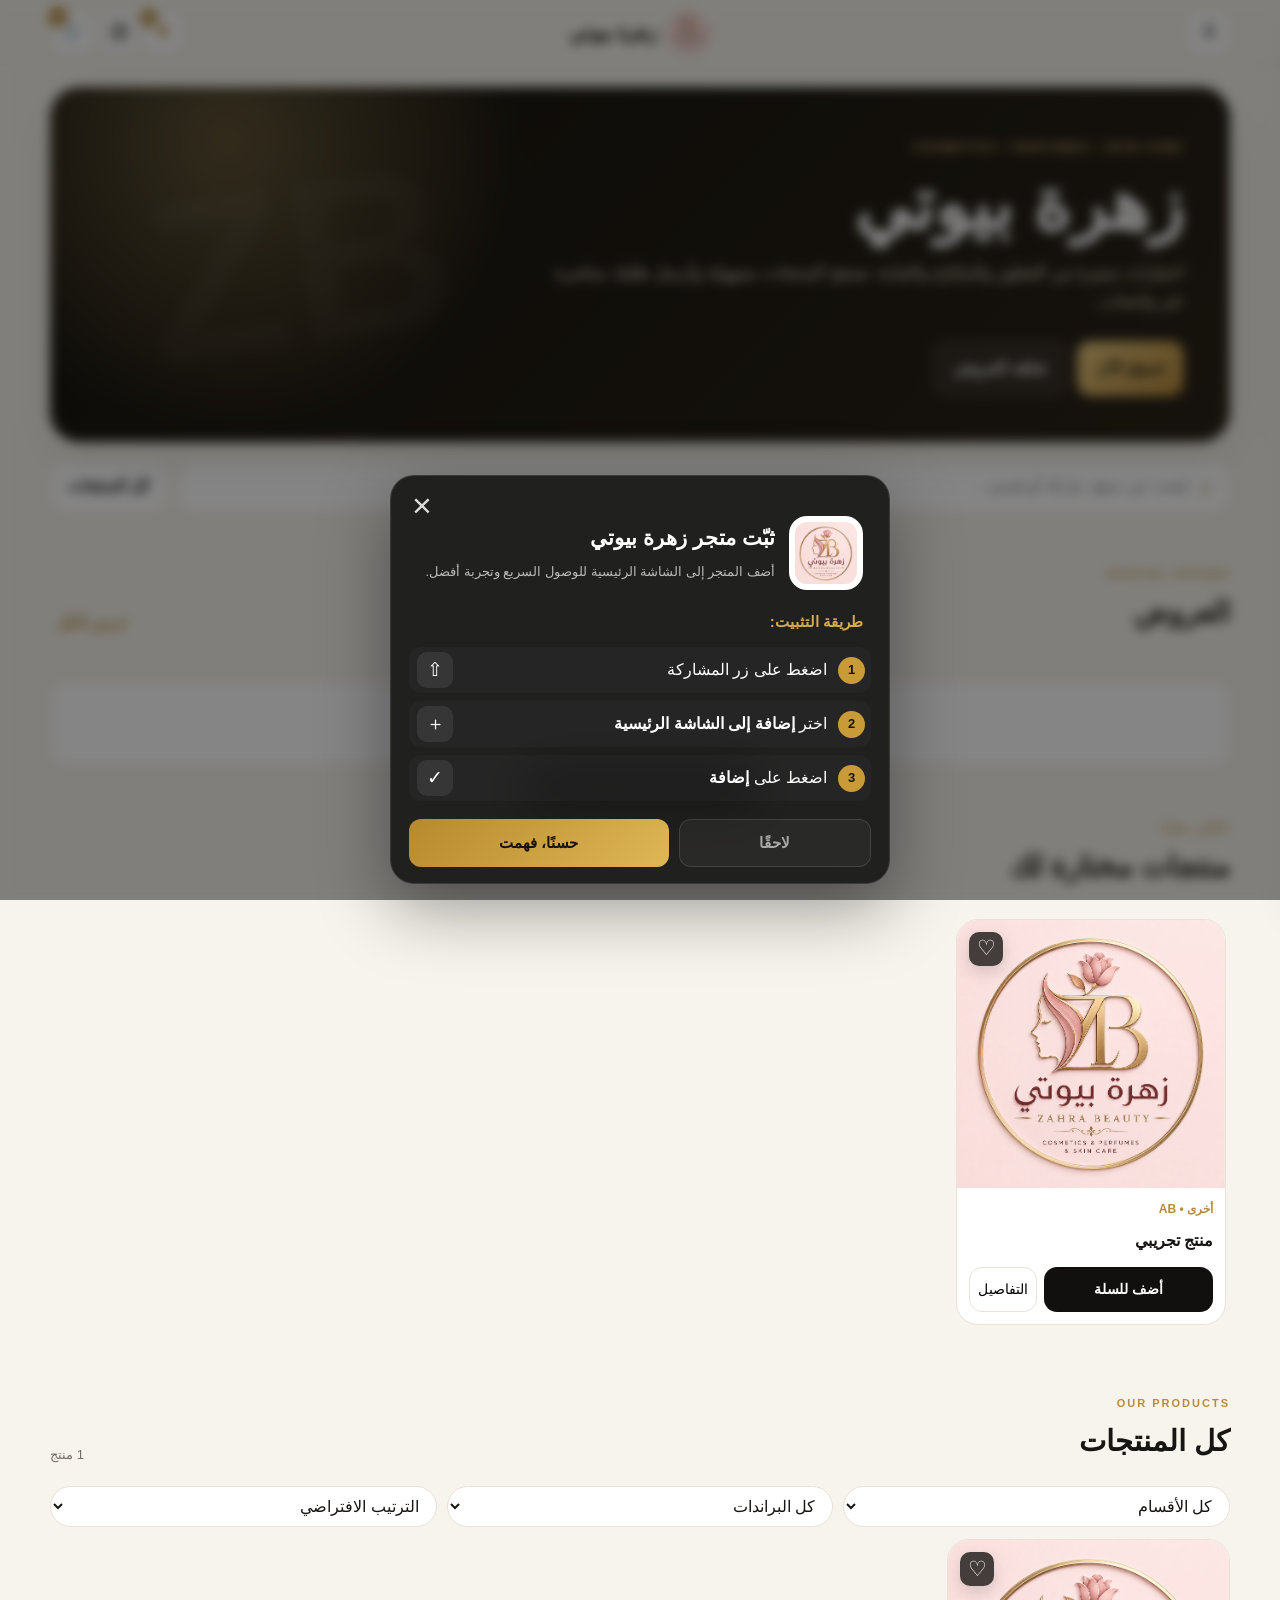
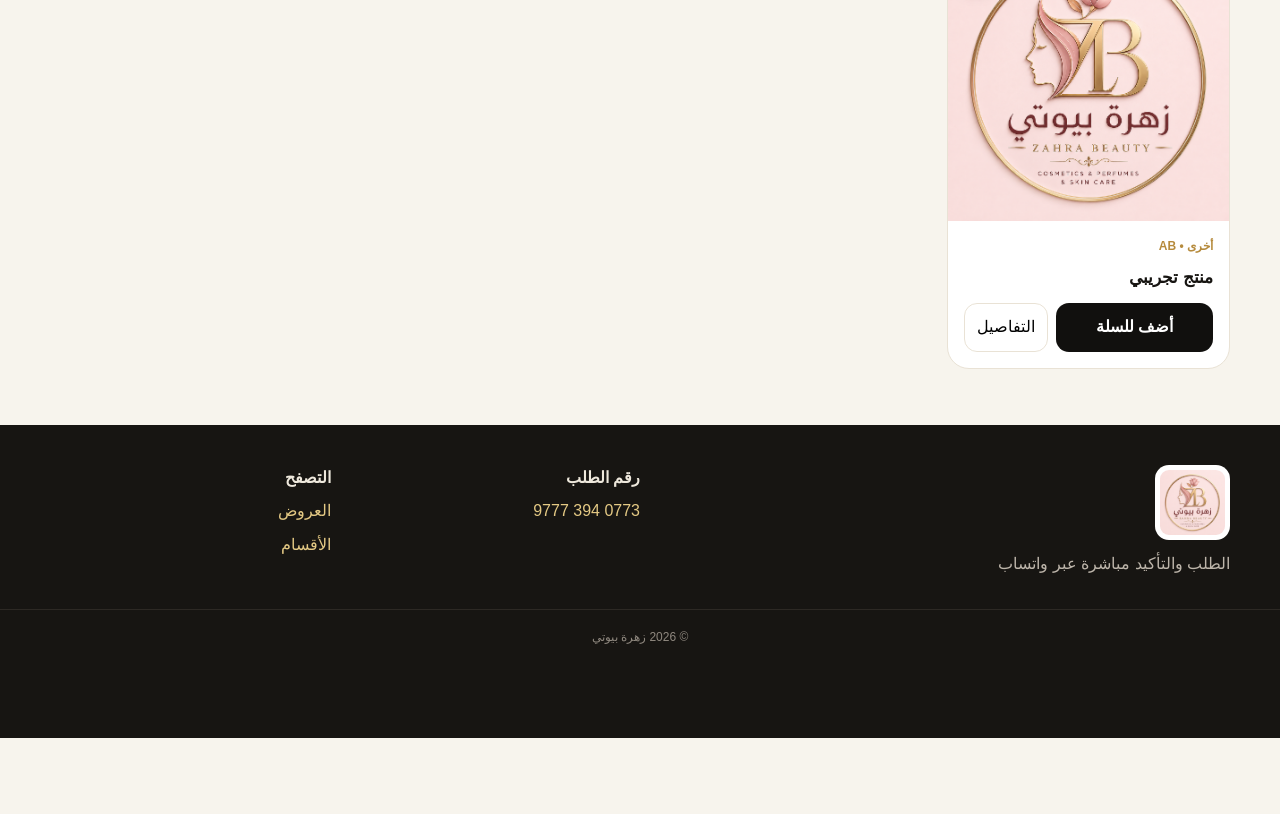
==== commit 6e841654: "Bust stale assets cache for Cloudflare desktop mode" ====
--- a/index.html
+++ b/index.html
@@ -25,7 +25,7 @@
   </title>
 
   <!-- PWA -->
-<link rel="manifest" href="manifest.webmanifest">
+<link rel="manifest" href="./manifest.webmanifest?v=20260829-2">
 
 <!-- iPhone / iPad -->
 <link
@@ -65,7 +65,7 @@
   
   <link
     rel="stylesheet"
-    href="styles.css"
+    href="./styles.css?v=20260829-2"
   >
 
 </head>
@@ -995,10 +995,10 @@
 
 </div>
 
-  <script src="config.js"></script>
-  <script src="coupons-sync.js"></script>
-  <script src="app.js"></script>
-  <script src="progressive-products.js"></script>
+  <script src="./config.js?v=20260829-2"></script>
+  <script src="./coupons-sync.js?v=20260829-2"></script>
+  <script src="./app.js?v=20260829-2"></script>
+  <script src="./progressive-products.js?v=20260829-2"></script>
   
 </body>
 
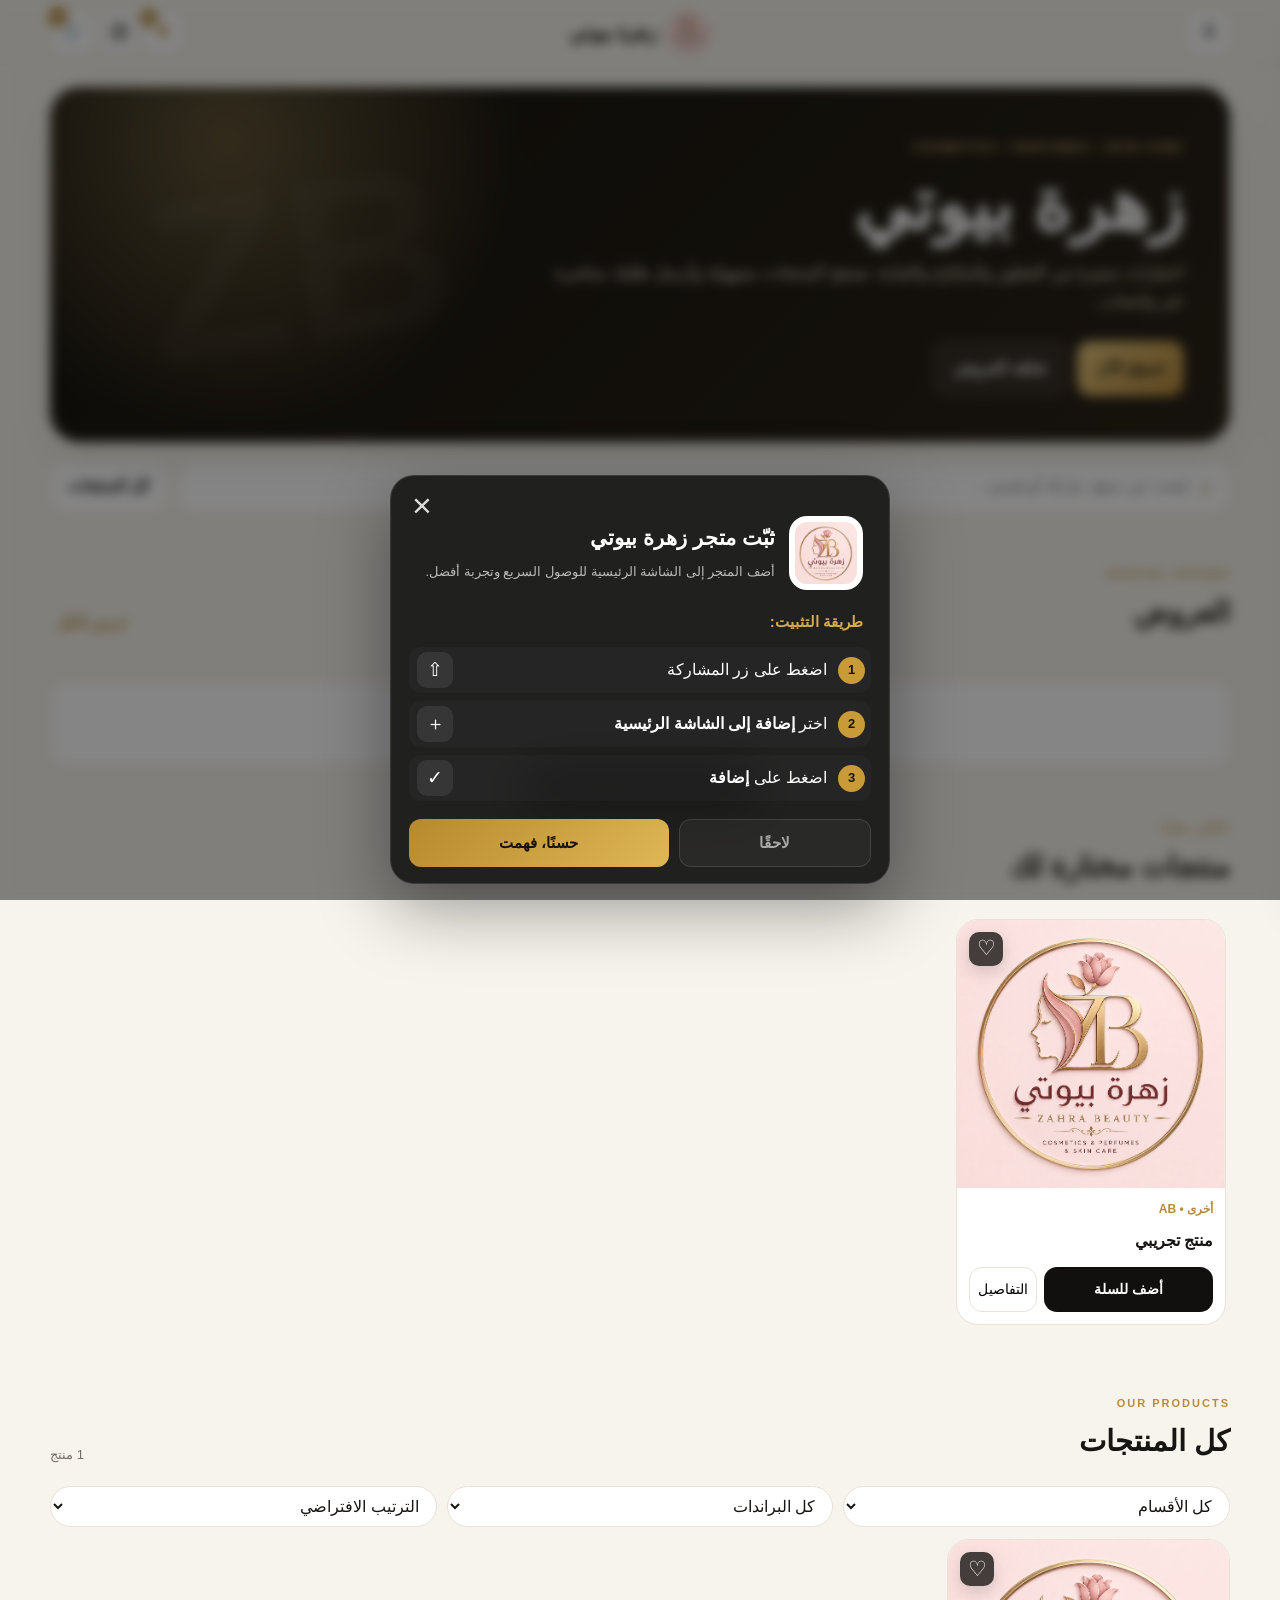
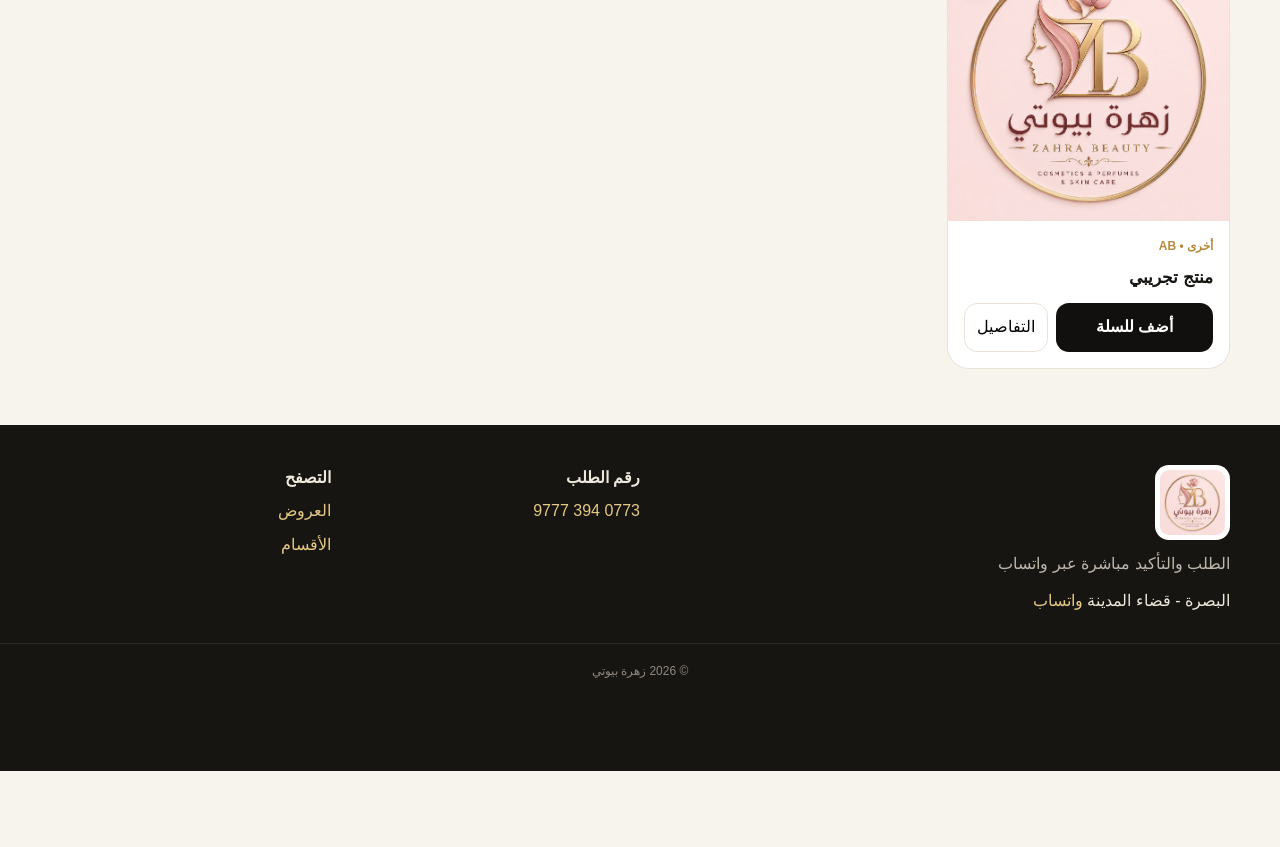
==== commit 58530701: "Add Zahra Beauty location and WhatsApp footer button" ====
--- a/index.html
+++ b/index.html
@@ -572,6 +572,17 @@
           الطلب والتأكيد مباشرة عبر واتساب
         </p>
 
+        <div class="footer-location-whatsapp">
+          <span>البصرة - قضاء المدينة</span>
+          <a
+            class="footer-whatsapp-btn"
+            href="https://wa.me/9647733949777"
+            target="_blank"
+            rel="noopener"
+            aria-label="مراسلة زهرة بيوتي عبر واتساب"
+          >واتساب</a>
+        </div>
+
       </div>
 
 
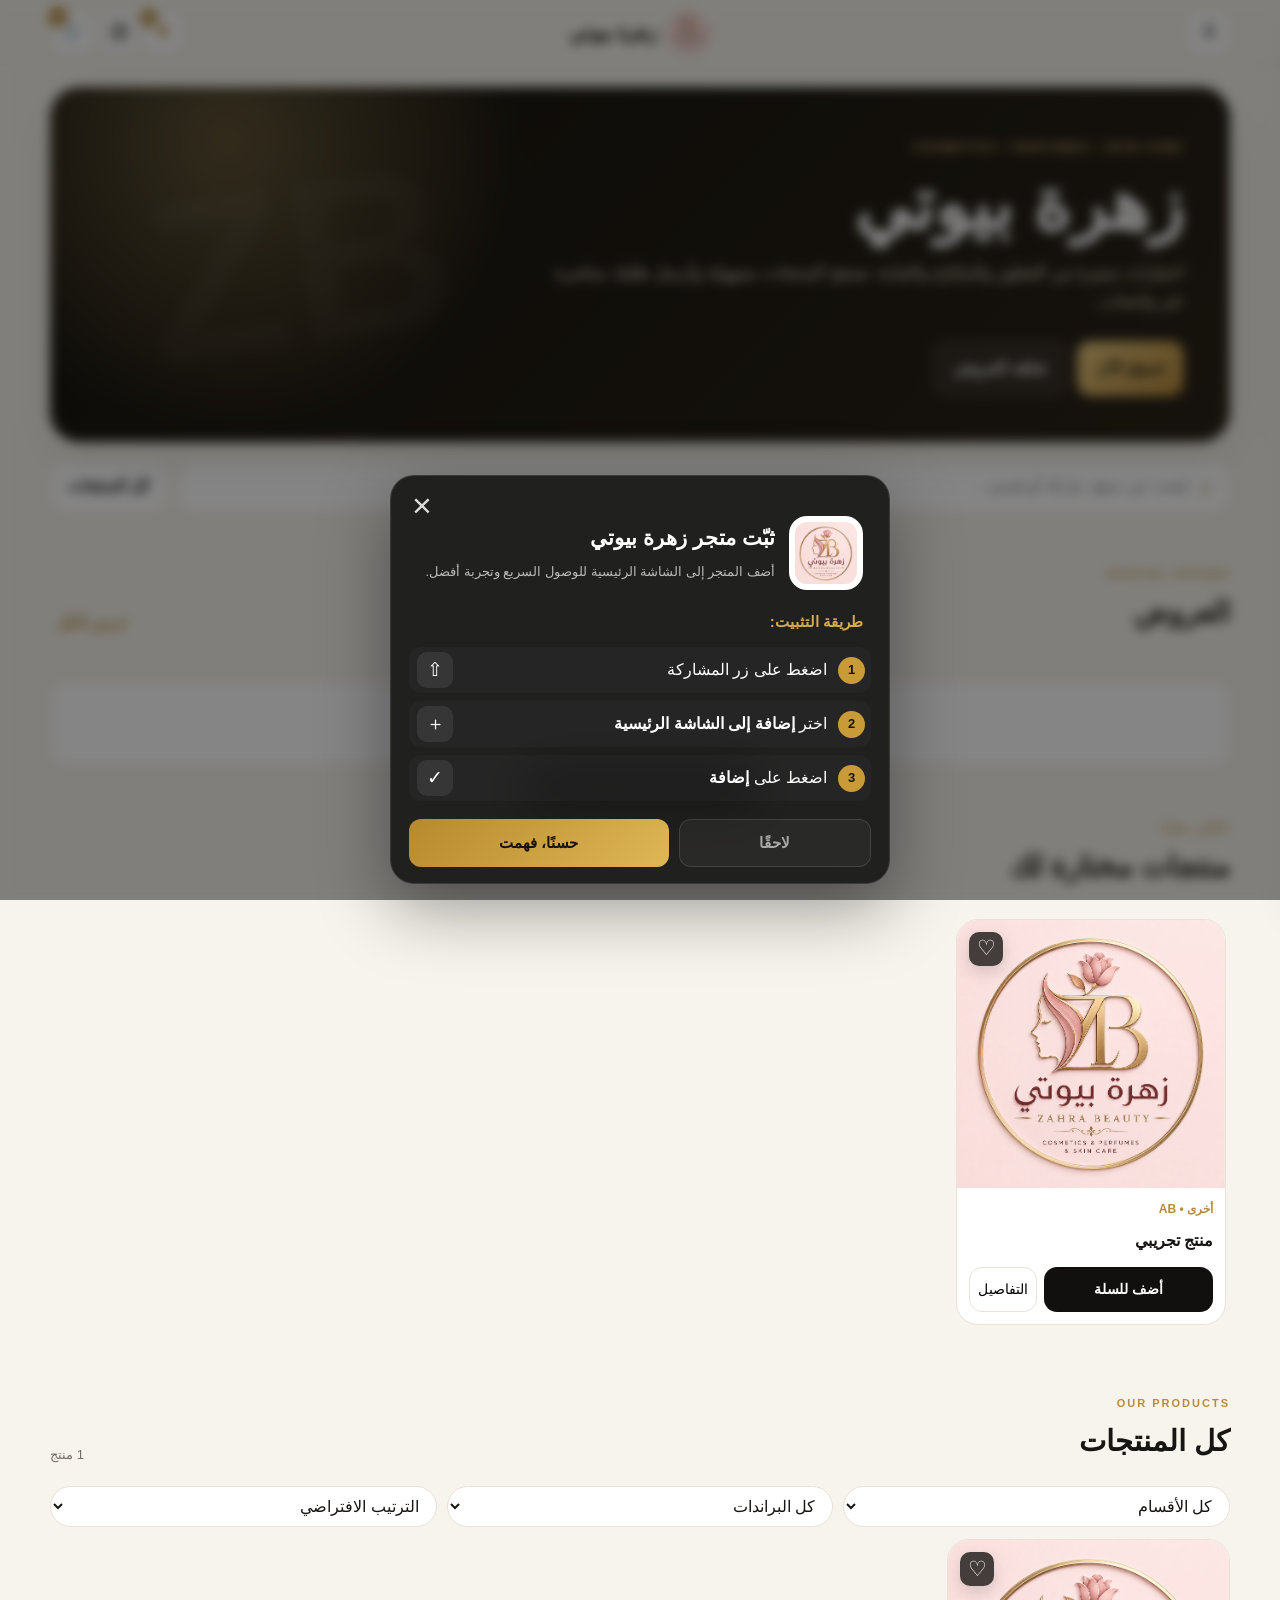
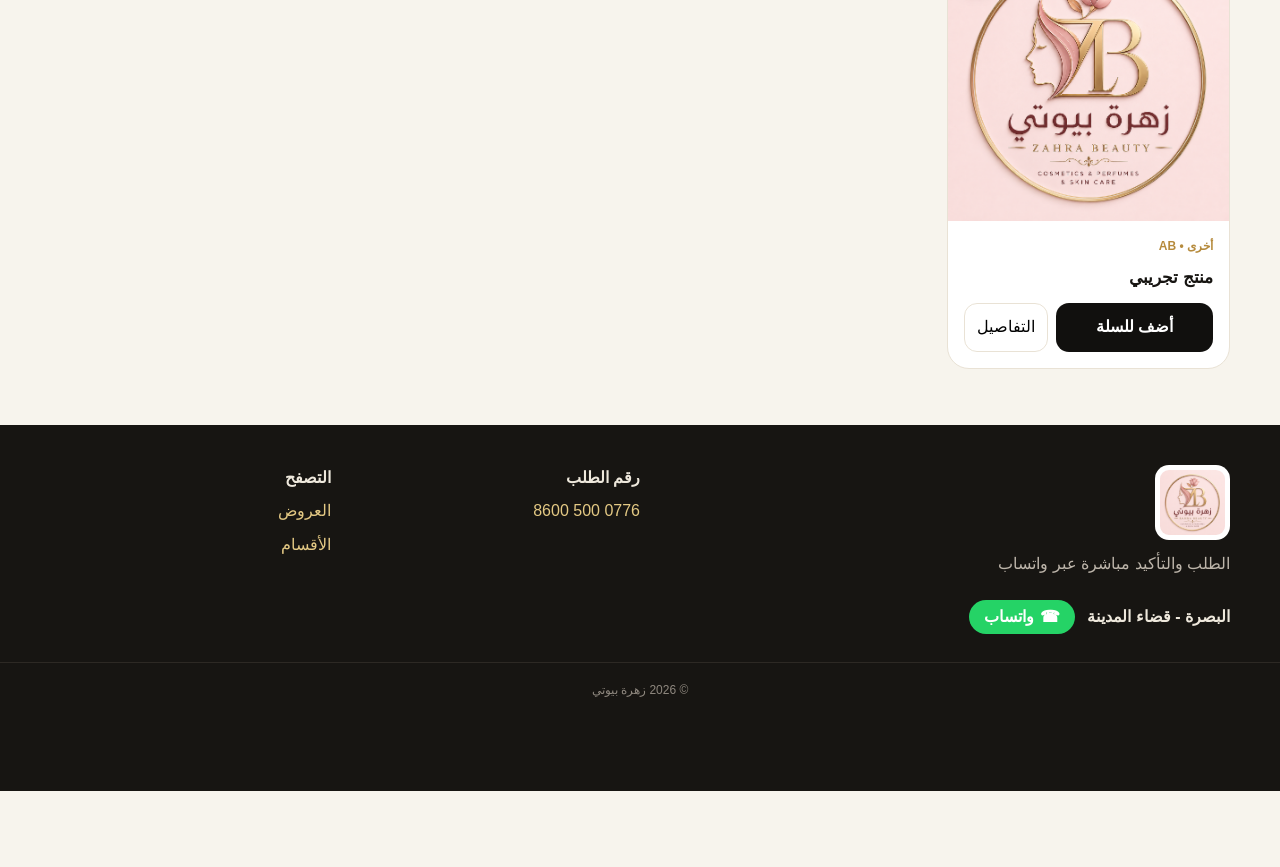
==== commit 2507b670: "Update Zahra Beauty WhatsApp number in index.html" ====
--- a/index.html
+++ b/index.html
@@ -576,7 +576,7 @@
           <span>البصرة - قضاء المدينة</span>
           <a
             class="footer-whatsapp-btn"
-            href="https://wa.me/9647733949777"
+            href="https://wa.me/9647765008600"
             target="_blank"
             rel="noopener"
             aria-label="مراسلة زهرة بيوتي عبر واتساب"
@@ -593,11 +593,11 @@
         </strong>
 
         <a
-          href="https://wa.me/9647733949777"
+          href="https://wa.me/9647765008600"
           target="_blank"
           rel="noopener"
         >
-          0773 394 9777
+          0776 500 8600
         </a>
 
       </div>
--- a/styles.css
+++ b/styles.css
@@ -2133,3 +2133,8 @@
     height:88px;
   }
 }
+
+.footer-location-whatsapp{display:flex;align-items:center;gap:12px;flex-wrap:wrap;margin-top:12px}
+.footer-location-whatsapp span{font-weight:700}
+.footer-whatsapp-btn{display:inline-flex!important;align-items:center;justify-content:center;padding:9px 15px;border-radius:999px;background:#25D366!important;color:#fff!important;text-decoration:none!important;font-weight:800;line-height:1}
+.footer-whatsapp-btn::before{content:"☎";font-size:16px;margin-left:6px}
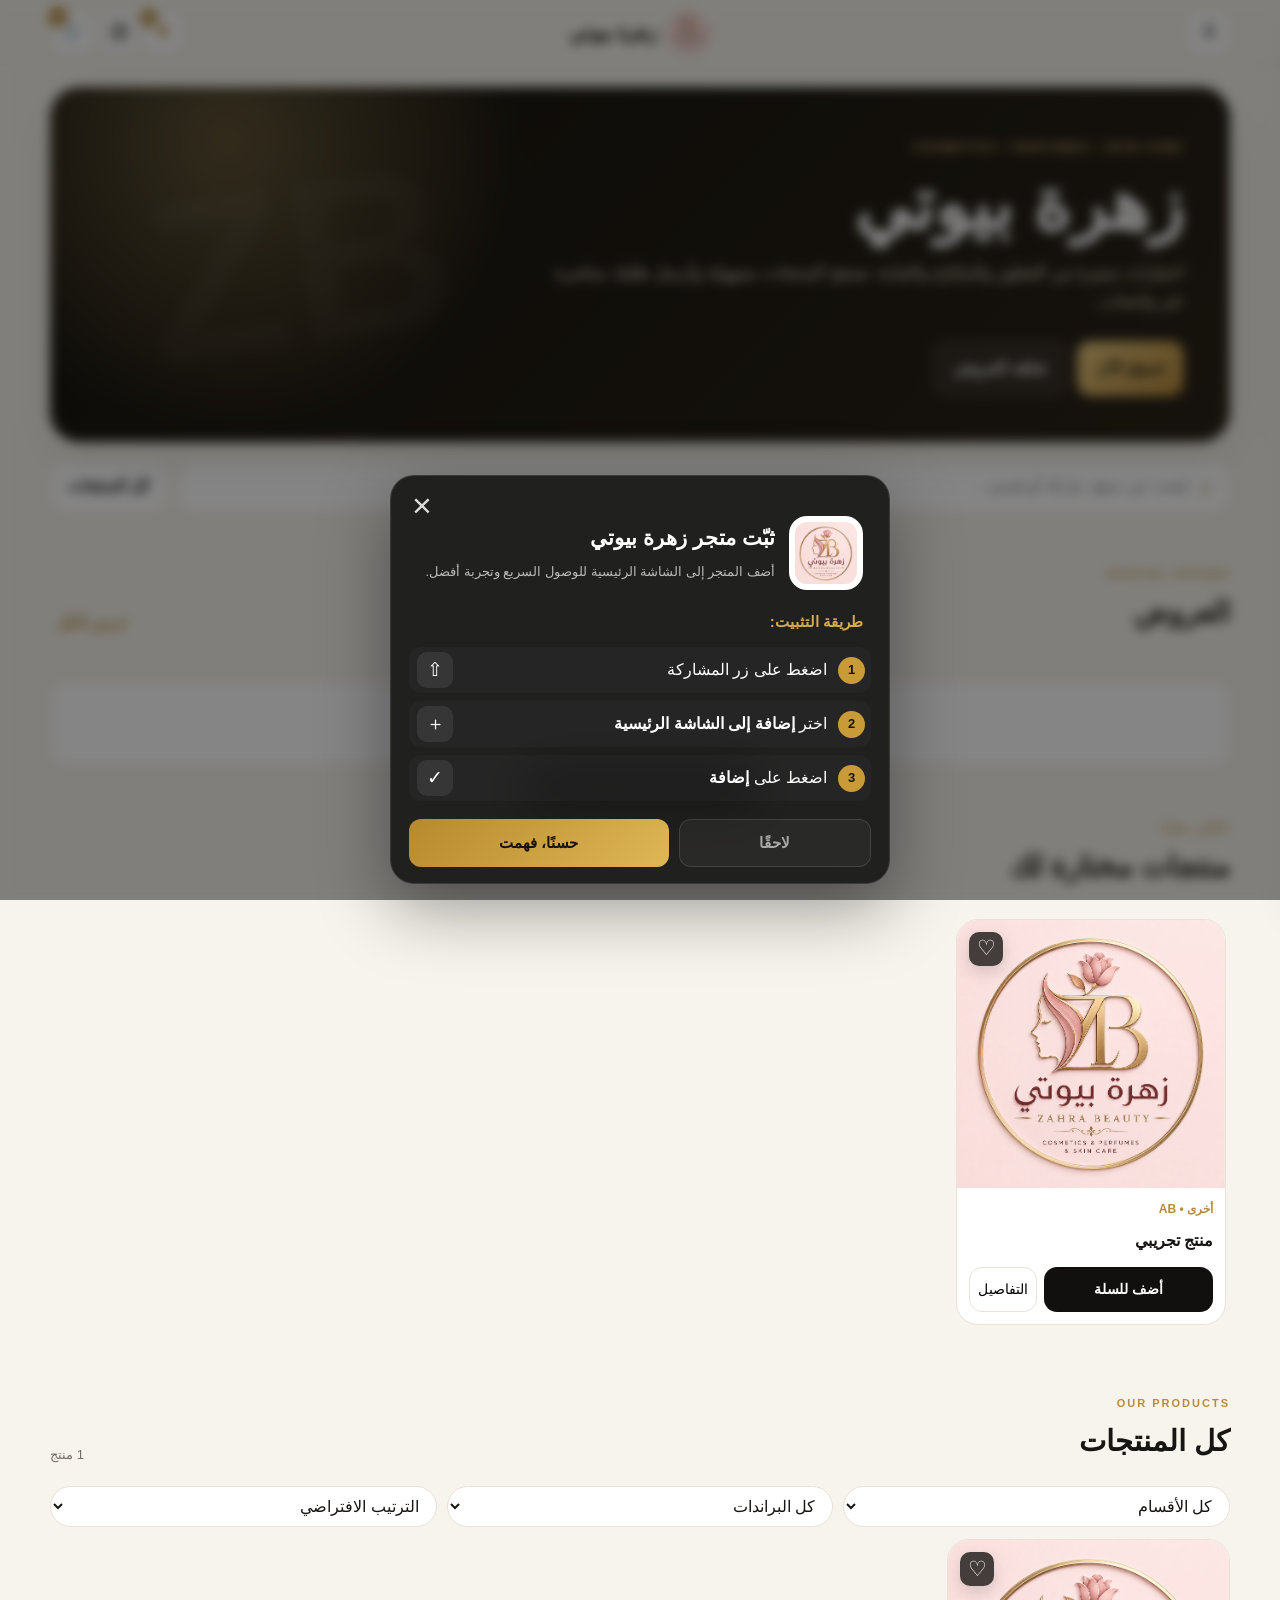
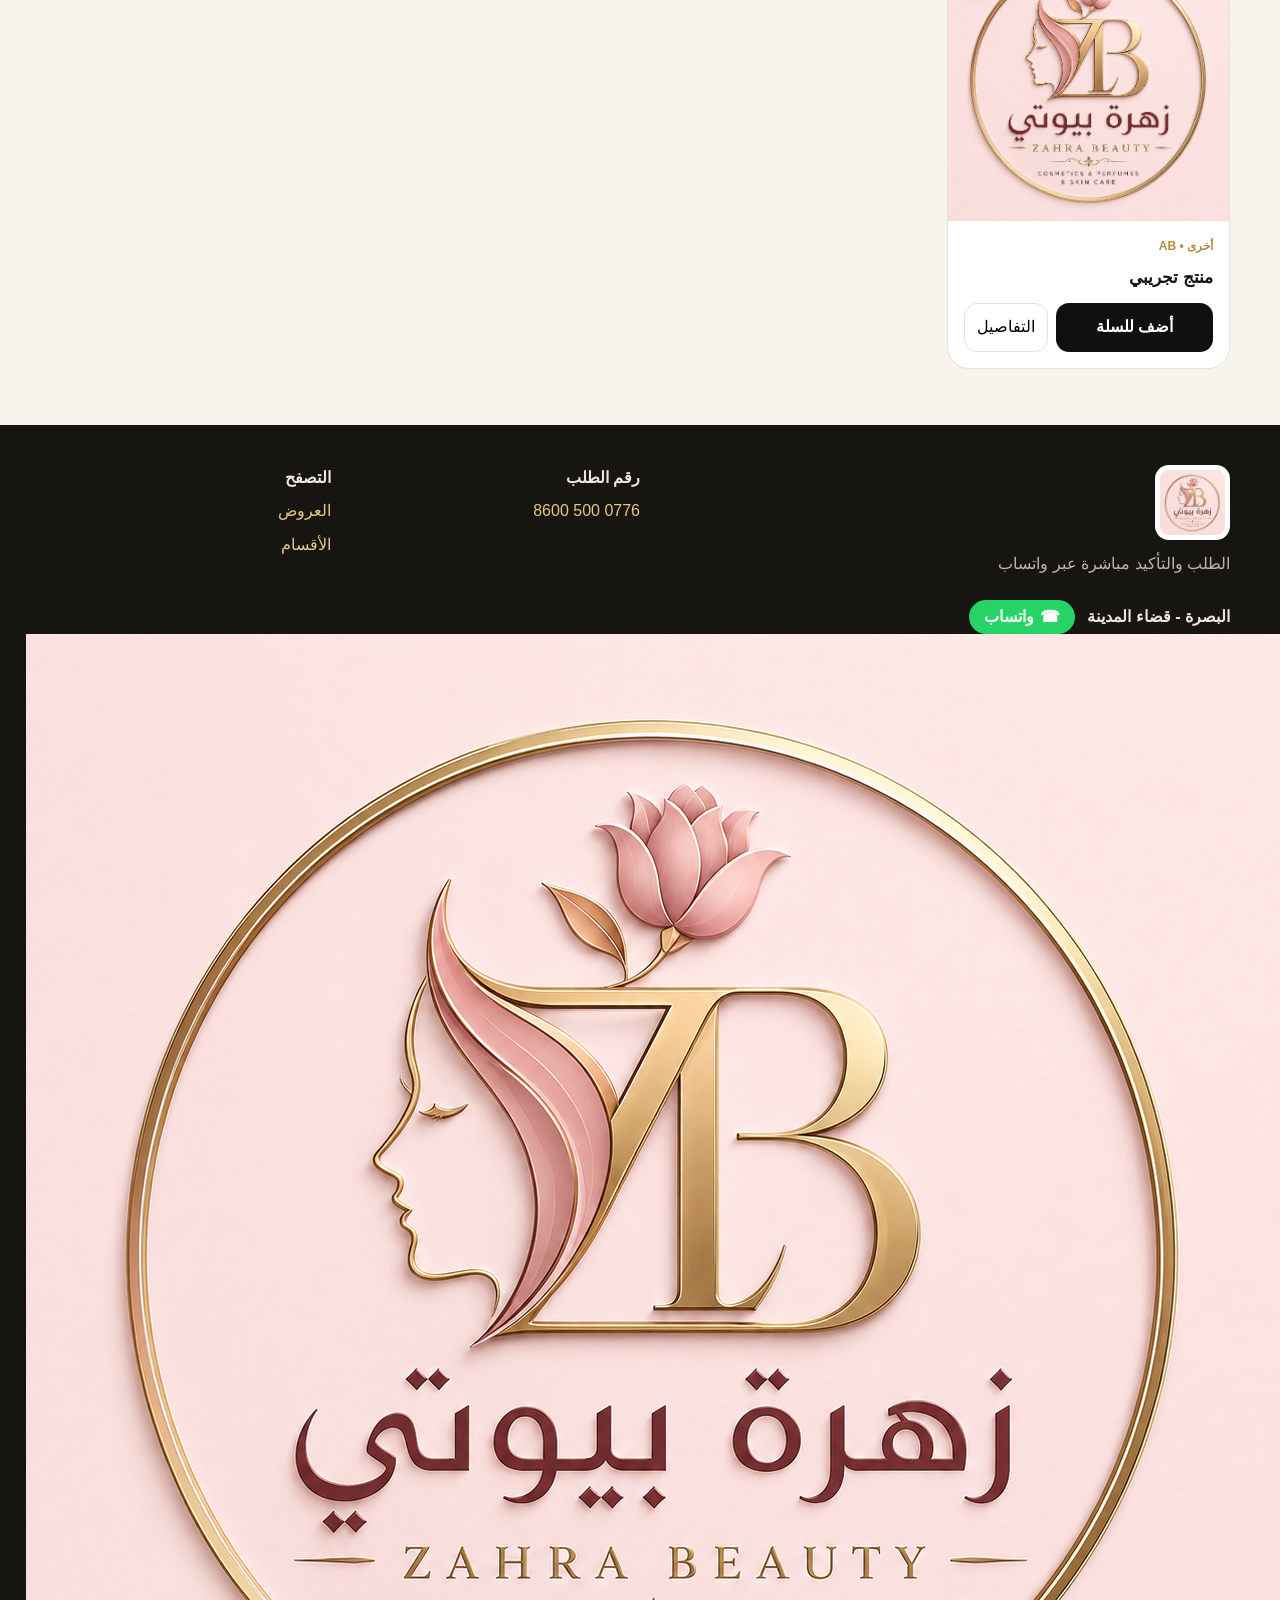
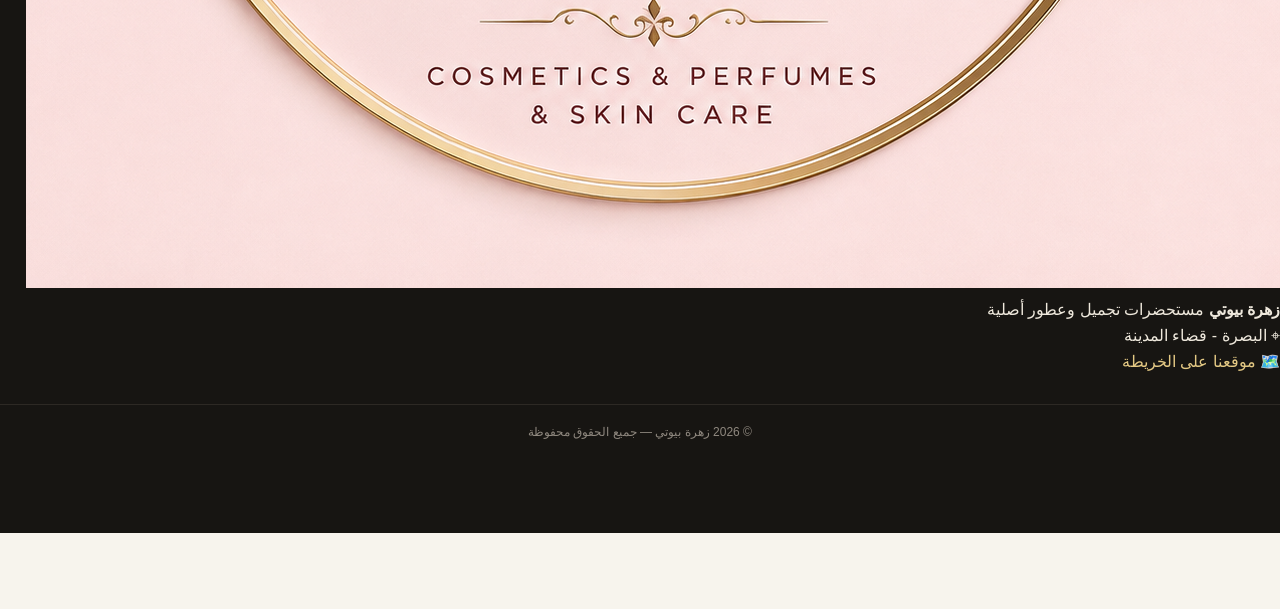
==== commit bf0a8aa8: "Add branded footer location and map link" ====
--- a/index.html
+++ b/index.html
@@ -621,12 +621,40 @@
 
     </div>
 
+    <div class="footer-brand-card">
+      <img
+        src="logo.png"
+        alt="شعار زهرة بيوتي"
+        class="footer-brand-logo"
+      >
+
+      <div class="footer-brand-copy">
+        <strong class="footer-brand-name">زهرة بيوتي</strong>
+        <span class="footer-brand-tagline">مستحضرات تجميل وعطور أصلية</span>
+
+        <div class="footer-brand-location">
+          <span class="footer-location-icon" aria-hidden="true">⌖</span>
+          <span>البصرة - قضاء المدينة</span>
+        </div>
+
+        <a
+          class="footer-map-btn"
+          href="https://maps.app.goo.gl/sEMJwisxrpdKELJ36?g_st=ic"
+          target="_blank"
+          rel="noopener"
+          aria-label="فتح موقع زهرة بيوتي على الخريطة"
+        >
+          <span aria-hidden="true">🗺️</span>
+          موقعنا على الخريطة
+        </a>
+      </div>
+    </div>
 
     <div class="footer-bottom">
 
       ©
       <span id="year"></span>
-      زهرة بيوتي
+      زهرة بيوتي — جميع الحقوق محفوظة
 
     </div>
 
@@ -795,9 +823,7 @@
       href="#home"
       data-go-home
     >
-      <span>
-        ⌂
-      </span>
+      <span class="modern-nav-icon" aria-hidden="true"><svg viewBox="0 0 24 24"><path d="M3 11.2 12 3l9 8.2v9.3a.5.5 0 0 1-.5.5H15v-6H9v6H3.5a.5.5 0 0 1-.5-.5z"/></svg></span>
 
       <small>
         الرئيسية
@@ -809,9 +835,7 @@
       href="#categories"
       data-go-categories
     >
-      <span>
-        ▦
-      </span>
+      <span class="modern-nav-icon" aria-hidden="true"><svg viewBox="0 0 24 24"><rect x="3" y="3" width="7" height="7" rx="2"/><rect x="14" y="3" width="7" height="7" rx="2"/><rect x="3" y="14" width="7" height="7" rx="2"/><rect x="14" y="14" width="7" height="7" rx="2"/></svg></span>
 
       <small>
         الأقسام
@@ -823,9 +847,7 @@
       href="#offers"
       data-filter-offers="true"
     >
-      <span>
-        ★
-      </span>
+      <span class="modern-nav-icon" aria-hidden="true"><svg viewBox="0 0 24 24"><path d="M4 4h9.5L21 11.5 11.5 21 4 13.5z"/><circle cx="8" cy="8" r="1.2"/><path d="m9 15 6-6M10 10h.01M14 14h.01"/></svg></span>
 
       <small>
         العروض
@@ -838,9 +860,7 @@
       id="bottomCartBtn"
     >
 
-      <span>
-        🛒
-      </span>
+      <span class="modern-nav-icon" aria-hidden="true"><svg viewBox="0 0 24 24"><path d="M3 4h2l2.2 10.2a2 2 0 0 0 2 1.6h7.9a2 2 0 0 0 1.9-1.4L21 8H7"/><circle cx="10" cy="20" r="1.3"/><circle cx="18" cy="20" r="1.3"/></svg></span>
 
       <small>
         السلة
--- a/styles.css
+++ b/styles.css
@@ -2138,3 +2138,13 @@
 .footer-location-whatsapp span{font-weight:700}
 .footer-whatsapp-btn{display:inline-flex!important;align-items:center;justify-content:center;padding:9px 15px;border-radius:999px;background:#25D366!important;color:#fff!important;text-decoration:none!important;font-weight:800;line-height:1}
 .footer-whatsapp-btn::before{content:"☎";font-size:16px;margin-left:6px}
+
+
+/* Modern bottom navigation icons */
+.bottom-nav .modern-nav-icon{width:30px;height:30px;display:grid;place-items:center;border-radius:11px;transition:.22s ease;color:#454545}
+.bottom-nav .modern-nav-icon svg{width:25px;height:25px;display:block;fill:none;stroke:currentColor;stroke-width:1.8;stroke-linecap:round;stroke-linejoin:round}
+.bottom-nav a[data-go-home] .modern-nav-icon svg path{fill:currentColor;stroke:currentColor}
+.bottom-nav a[data-go-categories] .modern-nav-icon svg rect{fill:none}
+.bottom-nav a[data-filter-offers] .modern-nav-icon svg>path:first-child{fill:none}
+.bottom-nav a:active .modern-nav-icon,.bottom-nav button:active .modern-nav-icon{transform:scale(.9)}
+.bottom-nav a:hover .modern-nav-icon,.bottom-nav button:hover .modern-nav-icon,.bottom-nav a.active .modern-nav-icon{color:var(--accent,#c69a62)}
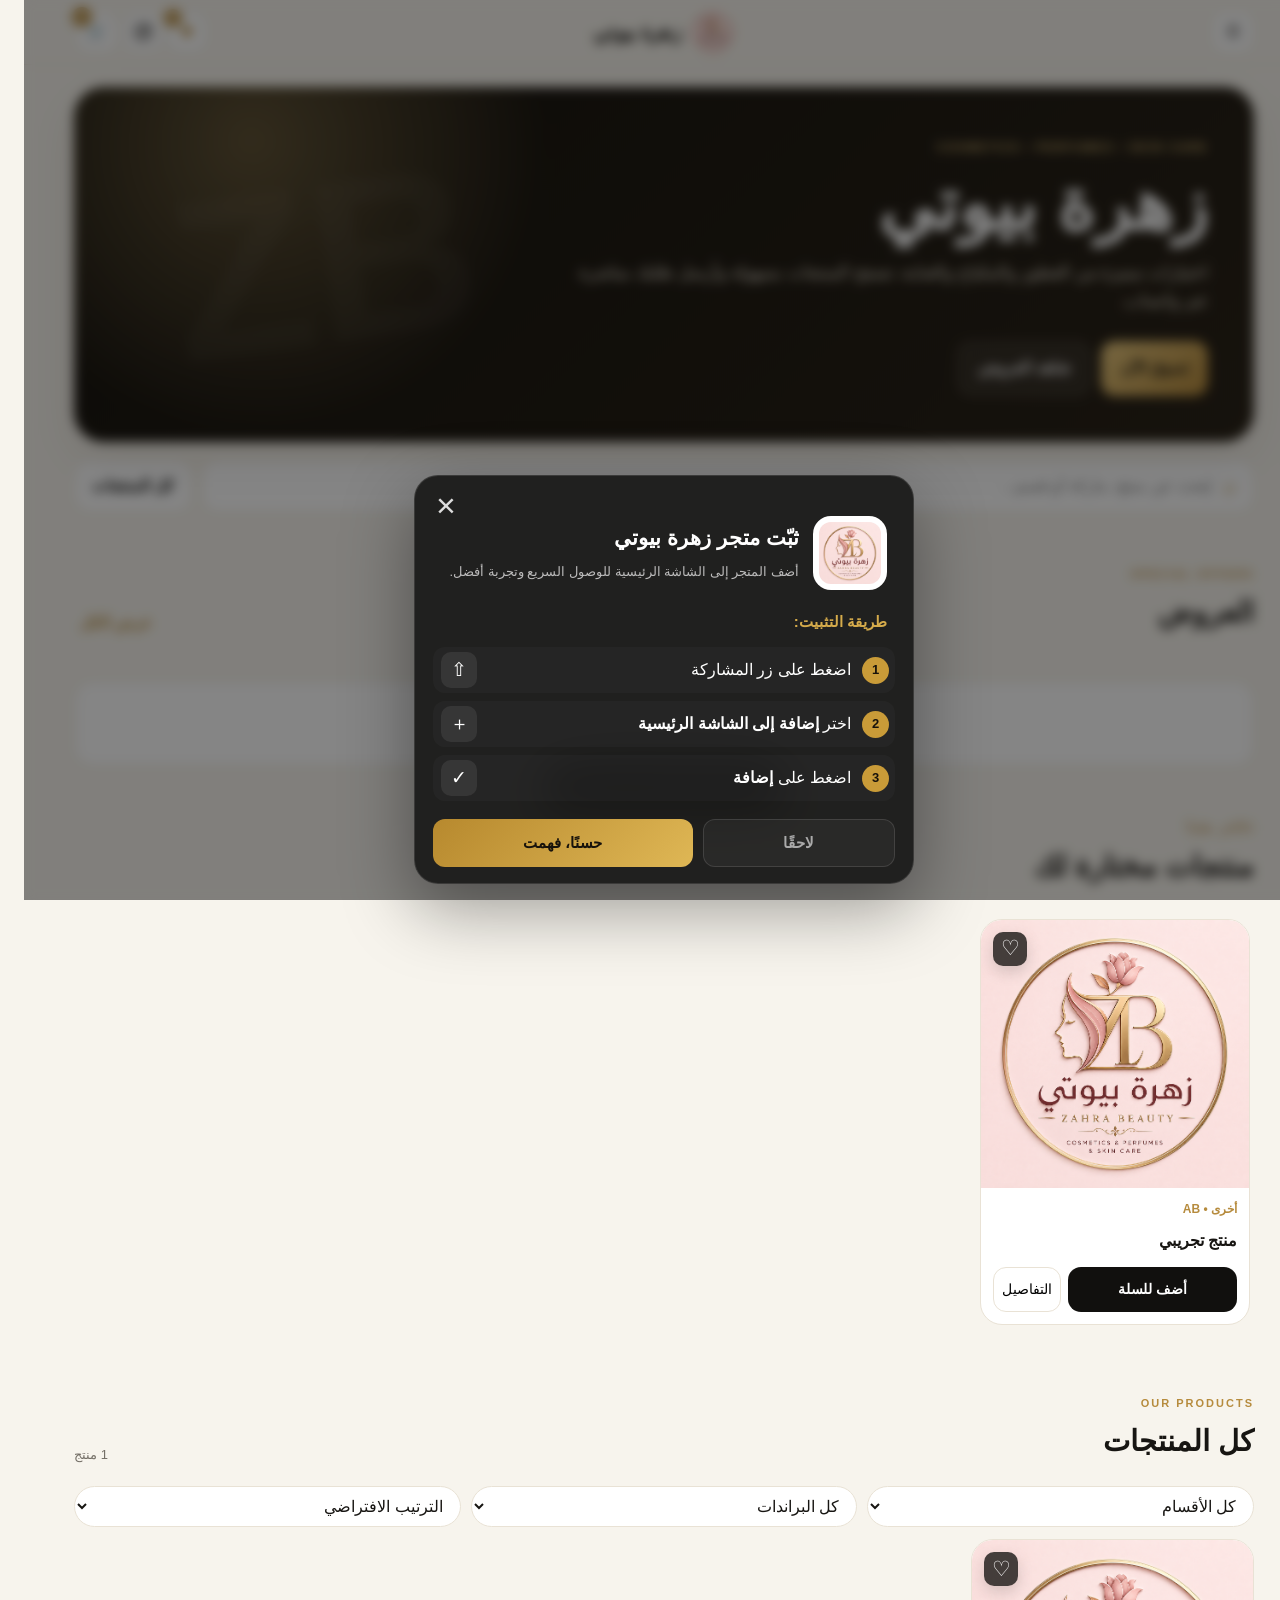
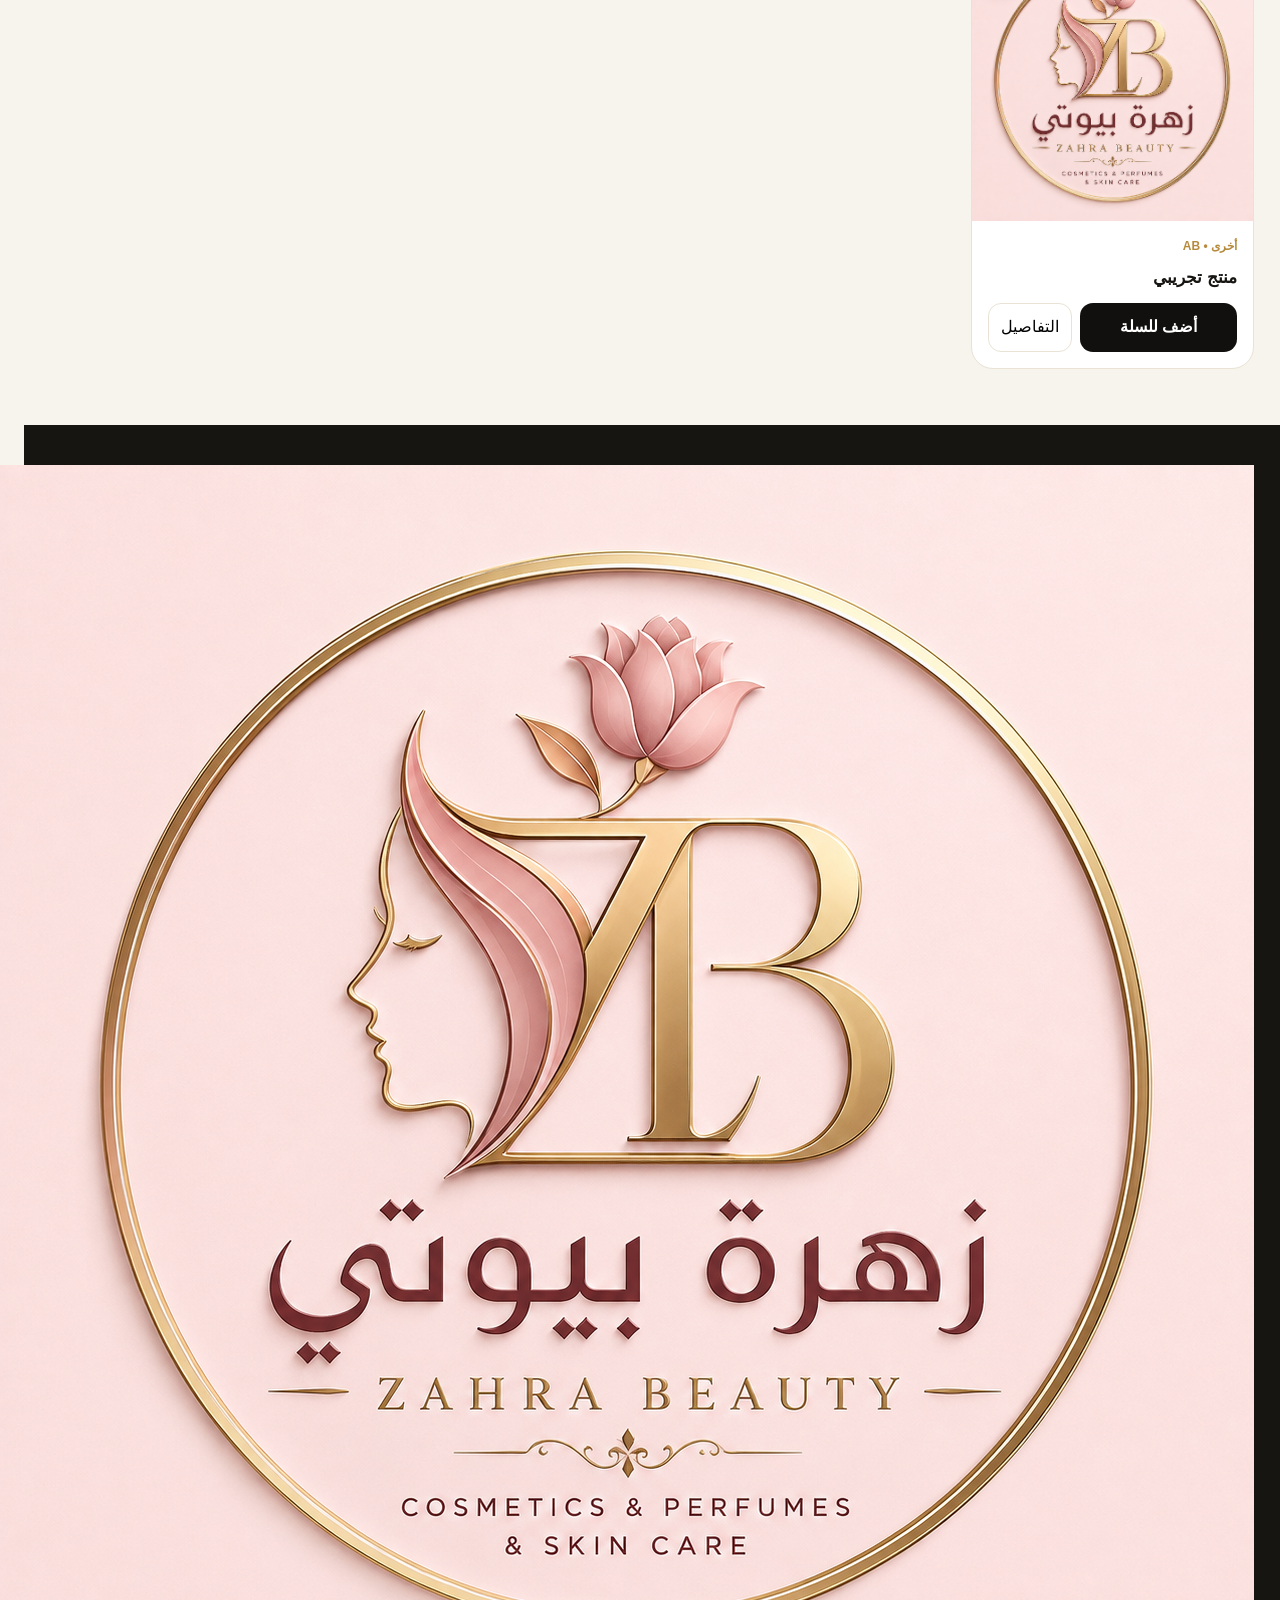
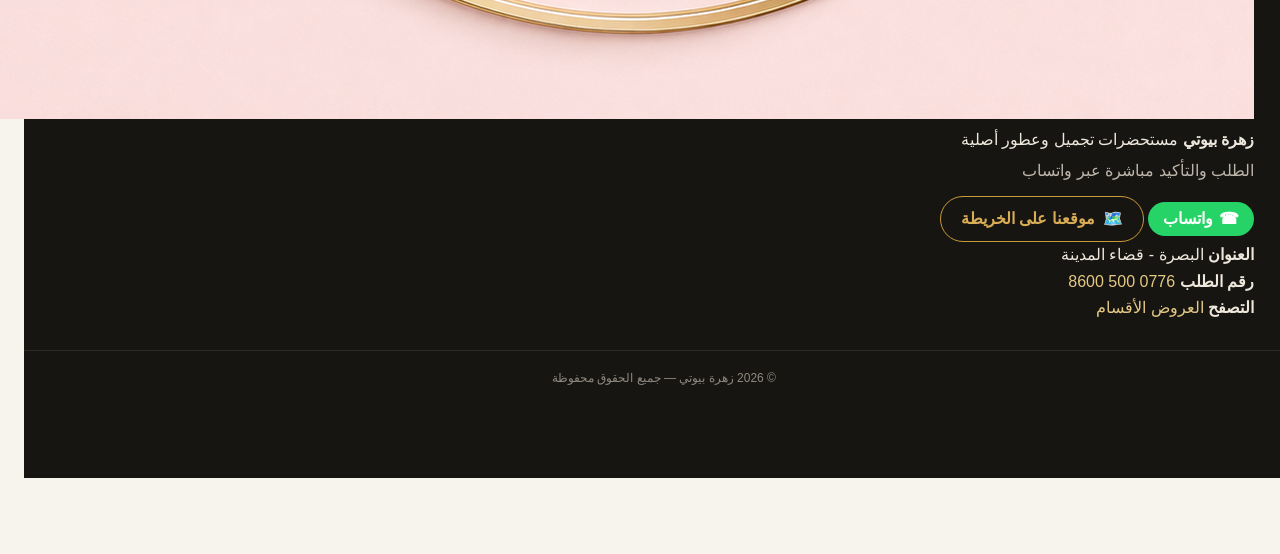
==== commit 19f39d9e: "Merge footer into one compact unified section" ====
--- a/index.html
+++ b/index.html
@@ -552,112 +552,65 @@
        FOOTER
   ========================== -->
 
-  <footer
-    class="footer"
-    id="footer"
-  >
-
-    <div class="container footer-grid">
-
-
-      <div>
-
-        <img
-          src="logo.png"
-          alt="زهرة بيوتي"
-          class="footer-logo"
-        >
-
-        <p>
-          الطلب والتأكيد مباشرة عبر واتساب
-        </p>
-
-        <div class="footer-location-whatsapp">
+  <footer class="footer" id="footer">
+    <div class="container footer-unified">
+      <div class="footer-unified-brand">
+        <img src="logo.png" alt="شعار زهرة بيوتي" class="footer-unified-logo">
+
+        <div class="footer-unified-copy">
+          <strong class="footer-unified-name">زهرة بيوتي</strong>
+          <span class="footer-unified-tagline">مستحضرات تجميل وعطور أصلية</span>
+          <p>الطلب والتأكيد مباشرة عبر واتساب</p>
+
+          <div class="footer-unified-actions">
+            <a
+              class="footer-whatsapp-btn"
+              href="https://wa.me/9647765008600"
+              target="_blank"
+              rel="noopener"
+              aria-label="مراسلة زهرة بيوتي عبر واتساب"
+            >واتساب</a>
+
+            <a
+              class="footer-map-btn"
+              href="https://maps.app.goo.gl/sEMJwisxrpdKELJ36?g_st=ic"
+              target="_blank"
+              rel="noopener"
+              aria-label="فتح موقع زهرة بيوتي على الخريطة"
+            >
+              <span aria-hidden="true">🗺️</span>
+              موقعنا على الخريطة
+            </a>
+          </div>
+        </div>
+      </div>
+
+      <div class="footer-unified-info">
+        <div>
+          <strong>العنوان</strong>
           <span>البصرة - قضاء المدينة</span>
-          <a
-            class="footer-whatsapp-btn"
-            href="https://wa.me/9647765008600"
-            target="_blank"
-            rel="noopener"
-            aria-label="مراسلة زهرة بيوتي عبر واتساب"
-          >واتساب</a>
-        </div>
-
-      </div>
-
-
-      <div>
-
-        <strong>
-          رقم الطلب
-        </strong>
-
-        <a
-          href="https://wa.me/9647765008600"
-          target="_blank"
-          rel="noopener"
-        >
-          0776 500 8600
-        </a>
-
-      </div>
-
-
-      <div>
-
-        <strong>
-          التصفح
-        </strong>
-
-        <a href="#offers">
-          العروض
-        </a>
-
-        <a href="#categories">
-          الأقسام
-        </a>
-
-      </div>
-
-    </div>
-
-    <div class="footer-brand-card">
-      <img
-        src="logo.png"
-        alt="شعار زهرة بيوتي"
-        class="footer-brand-logo"
-      >
-
-      <div class="footer-brand-copy">
-        <strong class="footer-brand-name">زهرة بيوتي</strong>
-        <span class="footer-brand-tagline">مستحضرات تجميل وعطور أصلية</span>
-
-        <div class="footer-brand-location">
-          <span class="footer-location-icon" aria-hidden="true">⌖</span>
-          <span>البصرة - قضاء المدينة</span>
-        </div>
-
-        <a
-          class="footer-map-btn"
-          href="https://maps.app.goo.gl/sEMJwisxrpdKELJ36?g_st=ic"
-          target="_blank"
-          rel="noopener"
-          aria-label="فتح موقع زهرة بيوتي على الخريطة"
-        >
-          <span aria-hidden="true">🗺️</span>
-          موقعنا على الخريطة
-        </a>
+        </div>
+
+        <div>
+          <strong>رقم الطلب</strong>
+          <a href="https://wa.me/9647765008600" target="_blank" rel="noopener">
+            0776 500 8600
+          </a>
+        </div>
+
+        <div>
+          <strong>التصفح</strong>
+          <span class="footer-links-inline">
+            <a href="#offers">العروض</a>
+            <a href="#categories">الأقسام</a>
+          </span>
+        </div>
       </div>
     </div>
 
     <div class="footer-bottom">
-
-      ©
-      <span id="year"></span>
-      زهرة بيوتي — جميع الحقوق محفوظة
-
-    </div>
-
+      © <span id="year"></span> زهرة بيوتي — جميع الحقوق محفوظة
+    </div>
   </footer>
 
 
--- a/styles.css
+++ b/styles.css
@@ -2148,3 +2148,136 @@
 .bottom-nav a[data-filter-offers] .modern-nav-icon svg>path:first-child{fill:none}
 .bottom-nav a:active .modern-nav-icon,.bottom-nav button:active .modern-nav-icon{transform:scale(.9)}
 .bottom-nav a:hover .modern-nav-icon,.bottom-nav button:hover .modern-nav-icon,.bottom-nav a.active .modern-nav-icon{color:var(--accent,#c69a62)}
+
+
+/* =========================
+   FOOTER BRAND + MAP
+========================= */
+.footer-brand-card{
+  width:min(calc(100% - 40px),980px);
+  margin:26px auto 8px;
+  padding:24px 0 20px;
+  border-top:1px solid rgba(206,161,79,.45);
+  display:grid;
+  grid-template-columns:160px 1fr;
+  gap:28px;
+  align-items:center;
+}
+
+.footer-brand-logo{
+  width:150px;
+  height:150px;
+  object-fit:contain;
+  border-radius:50%;
+  background:#fff;
+  padding:6px;
+  box-shadow:0 10px 30px rgba(0,0,0,.22);
+}
+
+.footer-brand-copy{
+  display:flex;
+  flex-direction:column;
+  align-items:flex-start;
+  gap:8px;
+}
+
+.footer-brand-name{
+  font-size:36px;
+  line-height:1.1;
+  color:#f0d8d4;
+  font-weight:900;
+}
+
+.footer-brand-tagline{
+  color:#e7ded1;
+  font-size:15px;
+}
+
+.footer-brand-location{
+  display:flex;
+  align-items:center;
+  gap:8px;
+  color:#f3eadf;
+  font-weight:700;
+  margin-top:6px;
+}
+
+.footer-location-icon{
+  color:#cda24f;
+  font-size:28px;
+  line-height:1;
+}
+
+.footer-map-btn{
+  margin-top:8px;
+  display:inline-flex!important;
+  align-items:center;
+  justify-content:center;
+  gap:8px;
+  min-height:44px;
+  padding:9px 20px;
+  border:1.5px solid #c99b38;
+  border-radius:999px;
+  color:#d9ad55!important;
+  background:transparent!important;
+  text-decoration:none!important;
+  font-weight:800;
+  transition:.2s ease;
+}
+
+.footer-map-btn:hover,
+.footer-map-btn:active{
+  background:#c99b38!important;
+  color:#17120b!important;
+}
+
+@media(max-width:680px){
+  .footer-brand-card{
+    width:min(calc(100% - 28px),520px);
+    grid-template-columns:118px 1fr;
+    gap:18px;
+    padding-top:22px;
+  }
+
+  .footer-brand-logo{
+    width:112px;
+    height:112px;
+  }
+
+  .footer-brand-name{
+    font-size:28px;
+  }
+
+  .footer-brand-tagline{
+    font-size:13px;
+  }
+
+  .footer-map-btn{
+    width:100%;
+    padding-inline:14px;
+  }
+}
+
+@media(max-width:430px){
+  .footer-brand-card{
+    grid-template-columns:96px 1fr;
+    gap:14px;
+  }
+
+  .footer-brand-logo{
+    width:92px;
+    height:92px;
+  }
+
+  .footer-brand-name{
+    font-size:23px;
+  }
+
+  .footer-brand-location{
+    font-size:13px;
+  }
+
+  .footer-map-btn{
+    font-size:13px;
+  }
+}
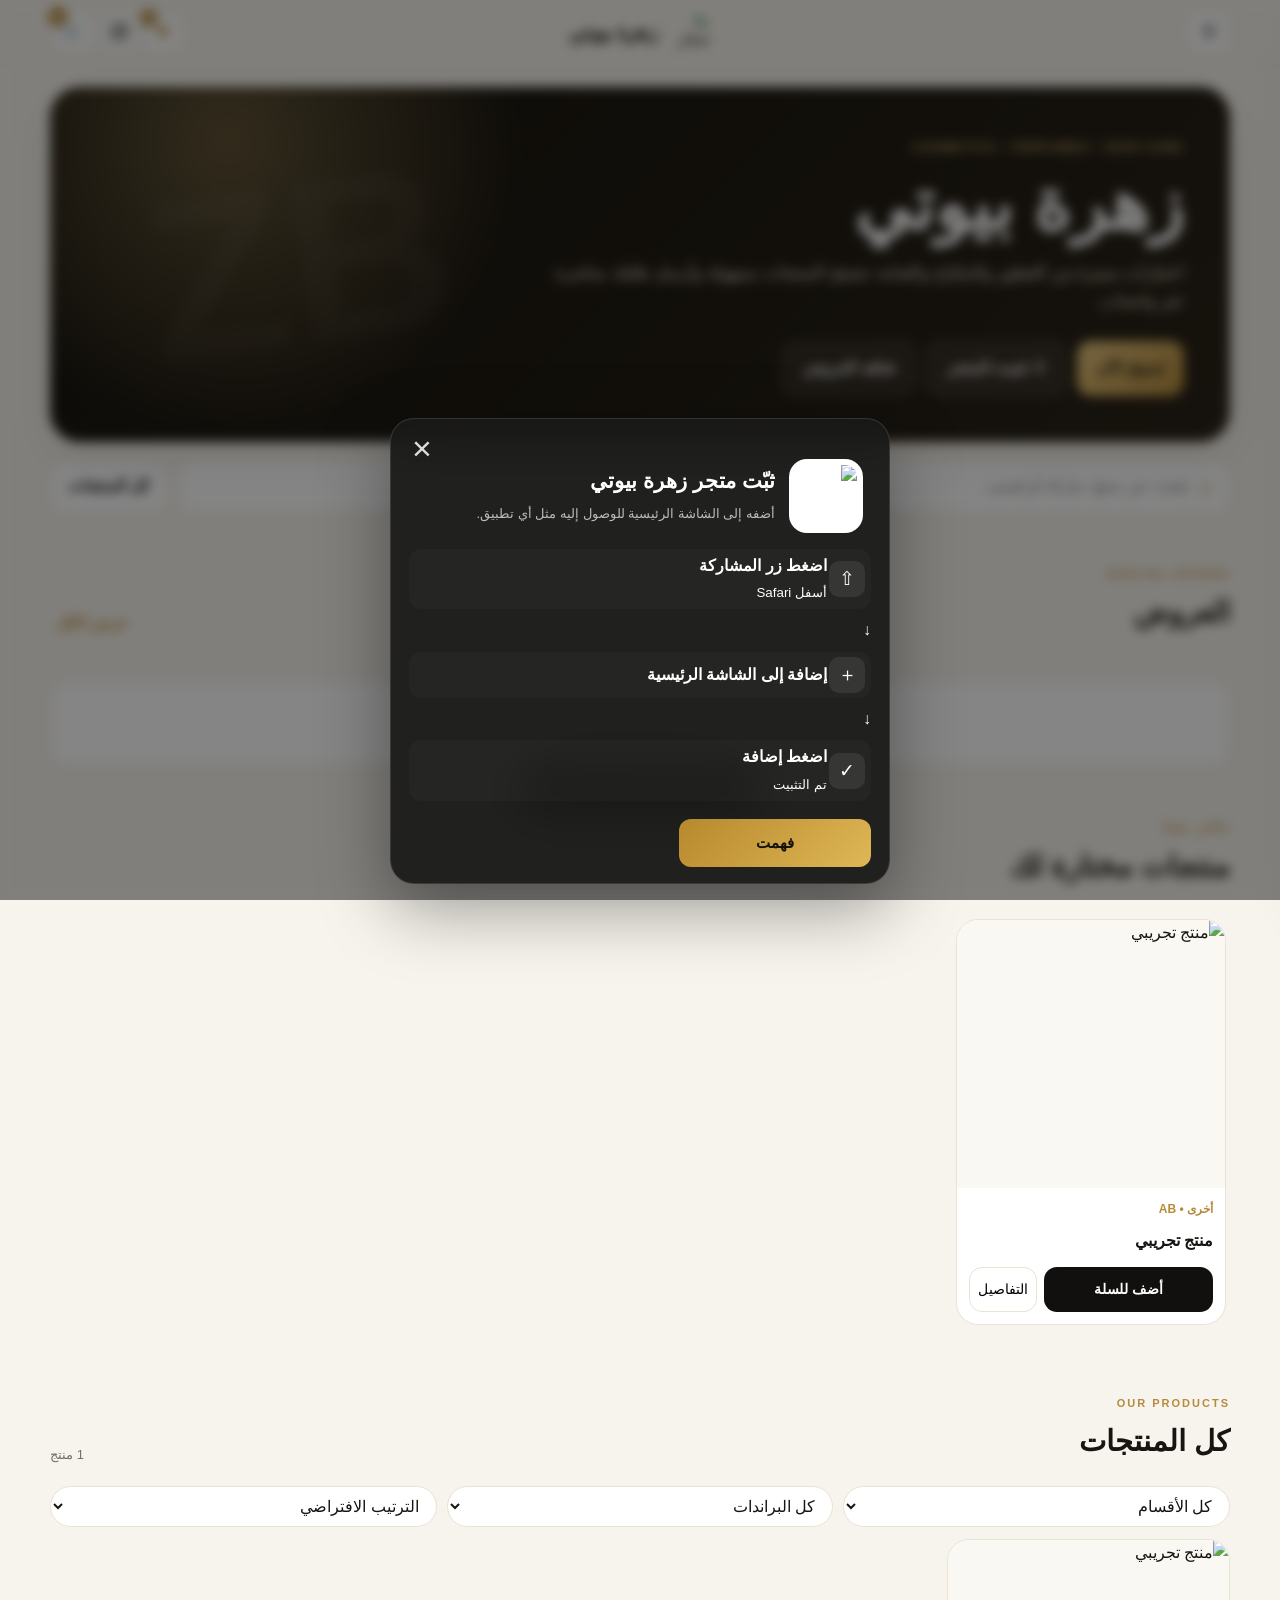
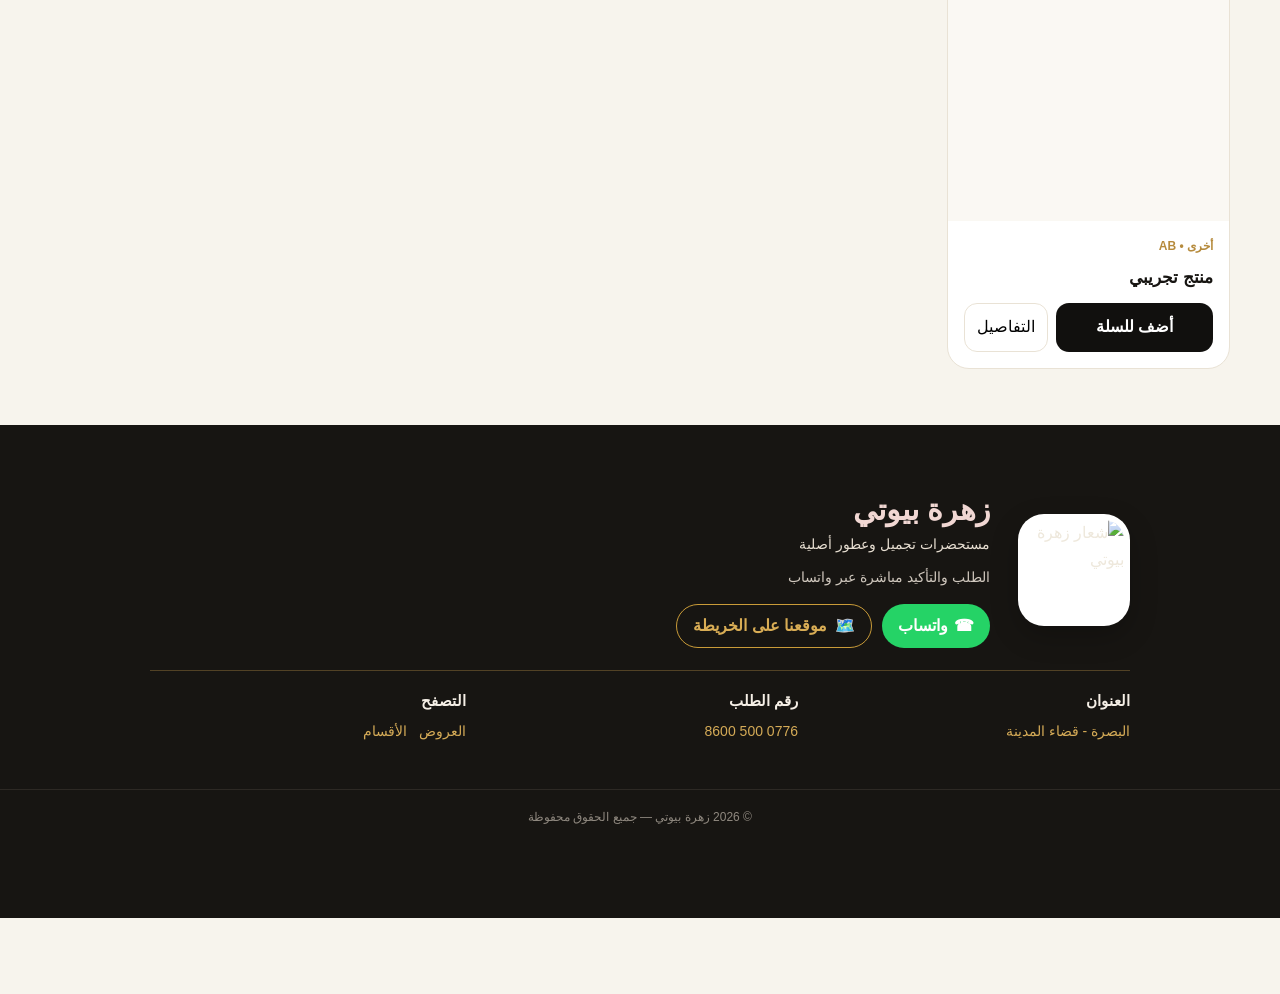
==== commit b8a22305: "Add install store button and guide like Al-Ameer Brand" ====
--- a/index.html
+++ b/index.html
@@ -65,7 +65,7 @@
   
   <link
     rel="stylesheet"
-    href="./styles.css?v=20260829-2"
+    href="./styles.css?v=20260901-1"
   >
 
 </head>
@@ -260,6 +260,14 @@
             >
               تسوق الآن
             </a>
+
+            <button
+              class="btn btn-ghost"
+              type="button"
+              data-install-open
+            >
+              ⇩ تثبيت المتجر
+            </button>
 
             <a
               class="btn btn-ghost"
@@ -845,144 +853,65 @@
   class="install-guide"
   hidden
 >
-
-  <div
-    class="install-guide-backdrop"
-    data-install-close
-  ></div>
-
+  <div class="install-guide-backdrop" data-install-close></div>
 
   <div class="install-guide-card">
-
     <button
       type="button"
       class="install-guide-close"
       data-install-close
       aria-label="إغلاق"
-    >
-      ×
-    </button>
-
+    >×</button>
 
     <div class="install-guide-top">
-
       <img
         src="logo.png"
         alt="زهرة بيوتي"
         class="install-guide-logo"
       >
-
-
       <div>
-
-        <h3>
-          ثبّت متجر زهرة بيوتي
-        </h3>
-
-        <p>
-          أضف المتجر إلى الشاشة الرئيسية للوصول السريع وتجربة أفضل.
-        </p>
-
-      </div>
-
-    </div>
-
-
-    <div class="install-guide-title">
-      طريقة التثبيت:
-    </div>
-
-
-    <div class="install-guide-steps">
-
+        <h3>ثبّت متجر زهرة بيوتي</h3>
+        <p>أضفه إلى الشاشة الرئيسية للوصول إليه مثل أي تطبيق.</p>
+      </div>
+    </div>
+
+    <div class="install-guide-steps" id="installGuideSteps">
       <div class="install-step">
-
-        <span class="install-step-number">
-          1
-        </span>
-
-        <div>
-          اضغط على زر المشاركة
-        </div>
-
-        <span class="install-step-icon">
-          ⇧
-        </span>
-
-      </div>
-
+        <span class="install-step-icon">⇧</span>
+        <div><strong>اضغط زر المشاركة</strong><br><small>أسفل Safari</small></div>
+      </div>
+
+      <div class="install-guide-arrow">↓</div>
 
       <div class="install-step">
-
-        <span class="install-step-number">
-          2
-        </span>
-
-        <div>
-          اختر
-          <strong>
-            إضافة إلى الشاشة الرئيسية
-          </strong>
-        </div>
-
-        <span class="install-step-icon">
-          ＋
-        </span>
-
-      </div>
-
+        <span class="install-step-icon">＋</span>
+        <div><strong>إضافة إلى الشاشة الرئيسية</strong></div>
+      </div>
+
+      <div class="install-guide-arrow">↓</div>
 
       <div class="install-step">
-
-        <span class="install-step-number">
-          3
-        </span>
-
-        <div>
-          اضغط على
-          <strong>
-            إضافة
-          </strong>
-        </div>
-
-        <span class="install-step-icon">
-          ✓
-        </span>
-
-      </div>
-
-    </div>
-
+        <span class="install-step-icon">✓</span>
+        <div><strong>اضغط إضافة</strong><br><small>تم التثبيت</small></div>
+      </div>
+    </div>
 
     <div class="install-guide-actions">
-
-      <button
-        type="button"
-        class="install-later-btn"
-        data-install-later
-      >
-        لاحقًا
-      </button>
-
-
       <button
         type="button"
         class="install-ok-btn"
-        data-install-ok
-      >
-        حسنًا، فهمت
+        data-install-close
+      >
+        فهمت
       </button>
-
-    </div>
-
+    </div>
   </div>
-
 </div>
 
-  <script src="./config.js?v=20260829-2"></script>
-  <script src="./coupons-sync.js?v=20260829-2"></script>
-  <script src="./app.js?v=20260829-2"></script>
-  <script src="./progressive-products.js?v=20260829-2"></script>
+  <script src="./config.js?v=20260901-1"></script>
+  <script src="./coupons-sync.js?v=20260901-1"></script>
+  <script src="./app.js?v=20260901-1"></script>
+  <script src="./progressive-products.js?v=20260901-1"></script>
   
 </body>
 
--- a/styles.css
+++ b/styles.css
@@ -2281,3 +2281,154 @@
     font-size:13px;
   }
 }
+
+
+/* =========================
+   UNIFIED COMPACT FOOTER
+========================= */
+.footer-unified{
+  width:min(calc(100% - 28px),980px);
+  margin:0 auto;
+  padding:28px 0 18px;
+  display:grid;
+  gap:22px;
+}
+
+.footer-unified-brand{
+  display:grid;
+  grid-template-columns:120px 1fr;
+  gap:20px;
+  align-items:center;
+}
+
+.footer-unified-logo{
+  width:112px;
+  height:112px;
+  object-fit:contain;
+  border-radius:26px;
+  background:#fff;
+  padding:6px;
+  box-shadow:0 10px 28px rgba(0,0,0,.22);
+}
+
+.footer-unified-copy{
+  display:flex;
+  flex-direction:column;
+  align-items:flex-start;
+  gap:6px;
+}
+
+.footer-unified-name{
+  color:#f1d7d3;
+  font-size:30px;
+  font-weight:900;
+  line-height:1.15;
+}
+
+.footer-unified-tagline{
+  color:#e7ded1;
+  font-size:14px;
+}
+
+.footer-unified-copy p{
+  margin:4px 0 0;
+  color:#cfc7bd;
+  font-size:14px;
+}
+
+.footer-unified-actions{
+  display:flex;
+  gap:10px;
+  flex-wrap:wrap;
+  margin-top:8px;
+}
+
+.footer-unified-info{
+  border-top:1px solid rgba(206,161,79,.32);
+  padding-top:18px;
+  display:grid;
+  grid-template-columns:repeat(3,minmax(0,1fr));
+  gap:16px;
+}
+
+.footer-unified-info>div{
+  display:flex;
+  flex-direction:column;
+  gap:6px;
+}
+
+.footer-unified-info strong{
+  color:#f5efe6;
+  font-size:15px;
+}
+
+.footer-unified-info span,
+.footer-unified-info a{
+  color:#d5ab57;
+  text-decoration:none;
+  font-size:14px;
+}
+
+.footer-links-inline{
+  display:flex;
+  gap:12px;
+  flex-wrap:wrap;
+}
+
+.footer-unified .footer-map-btn{
+  margin-top:0;
+  min-height:40px;
+  padding:8px 16px;
+}
+
+.footer-unified .footer-whatsapp-btn{
+  min-height:40px;
+  padding:8px 16px;
+}
+
+@media(max-width:680px){
+  .footer-unified{
+    padding-top:22px;
+    gap:18px;
+  }
+
+  .footer-unified-brand{
+    grid-template-columns:88px 1fr;
+    gap:14px;
+  }
+
+  .footer-unified-logo{
+    width:84px;
+    height:84px;
+    border-radius:22px;
+  }
+
+  .footer-unified-name{
+    font-size:24px;
+  }
+
+  .footer-unified-tagline,
+  .footer-unified-copy p{
+    font-size:12px;
+  }
+
+  .footer-unified-actions{
+    gap:8px;
+  }
+
+  .footer-unified .footer-map-btn,
+  .footer-unified .footer-whatsapp-btn{
+    min-height:36px;
+    padding:7px 12px;
+    font-size:12px;
+  }
+
+  .footer-unified-info{
+    grid-template-columns:1fr 1fr;
+    gap:14px;
+  }
+
+  .footer-unified-info>div:last-child{
+    grid-column:1/-1;
+  }
+}
